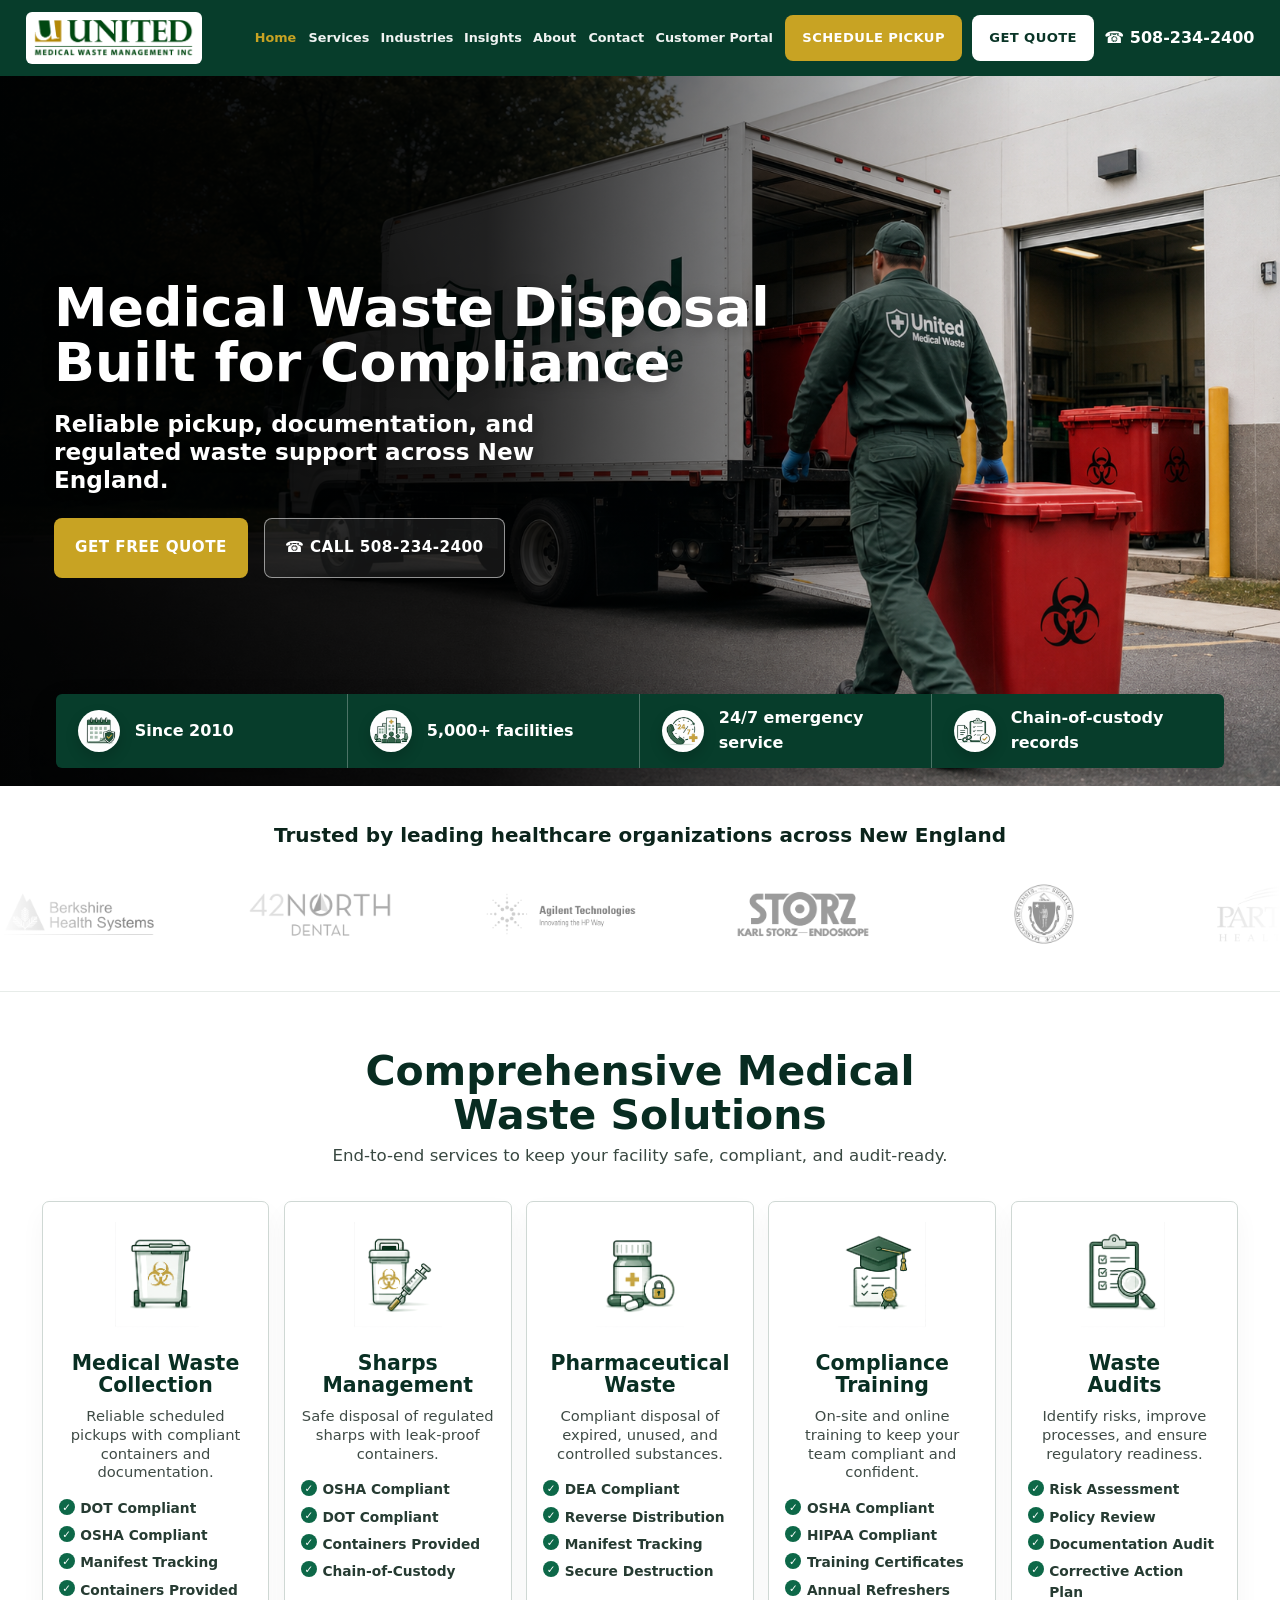
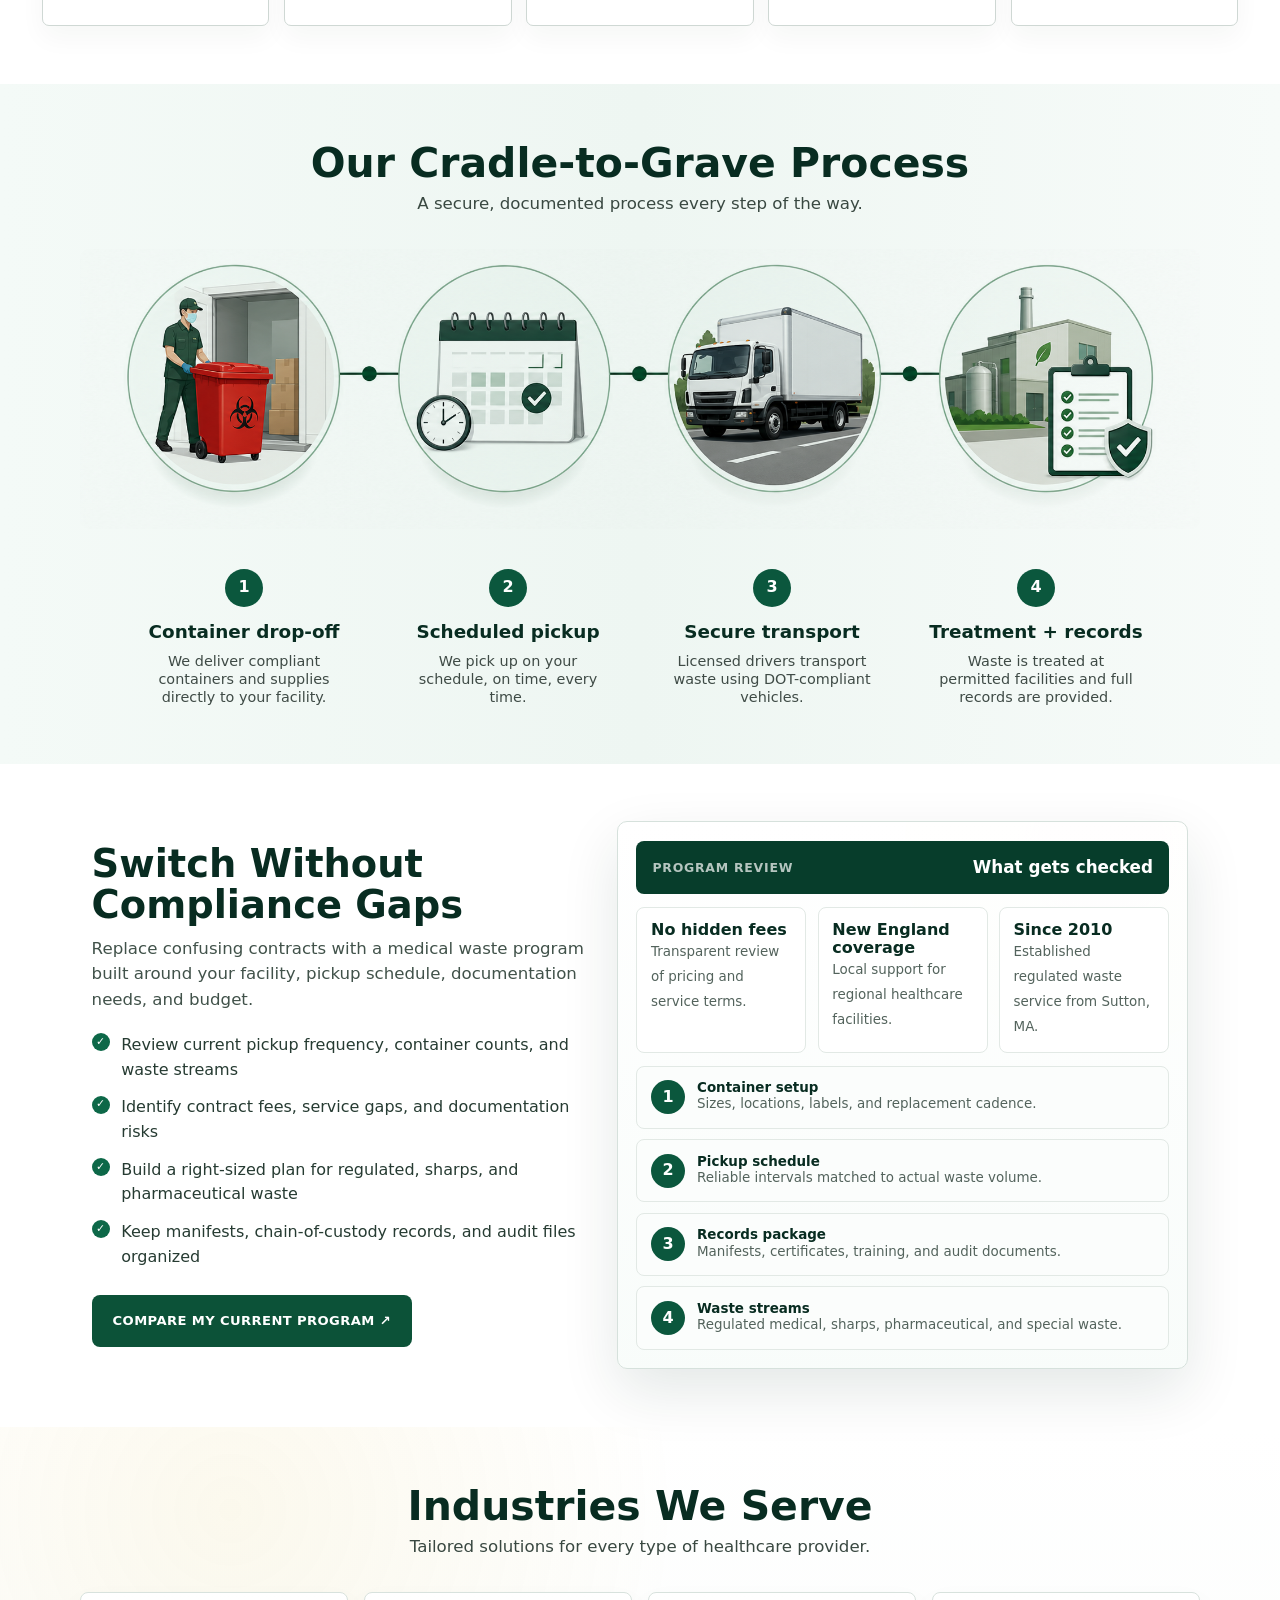
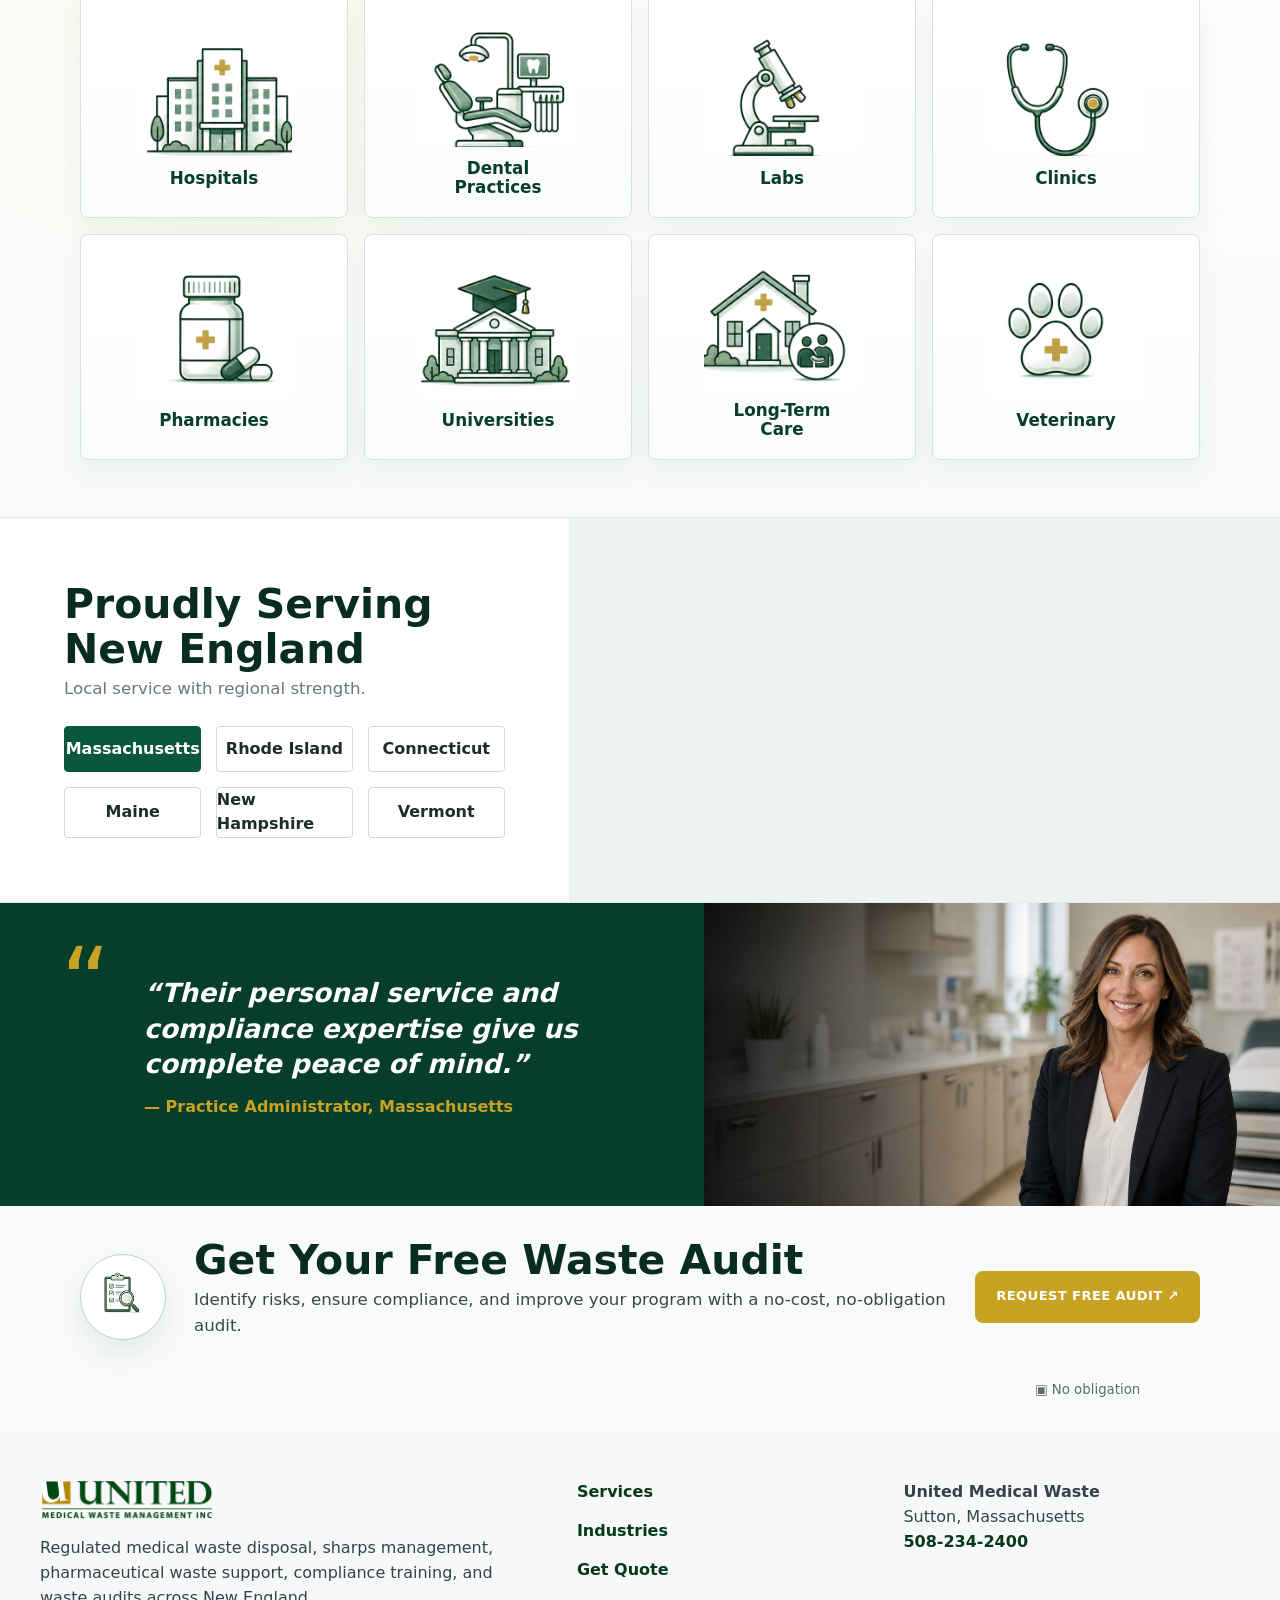
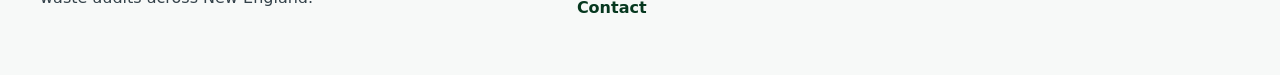
==== index.html @ 4c0d5309 "Initial United Medical Waste website demo" ====
<!doctype html>
<html lang="en">
  <head>
    <meta charset="utf-8">
    <meta name="viewport" content="width=device-width, initial-scale=1">
    <title>Medical Waste Disposal Built for Compliance</title>
    <meta name="description" content="Medical waste disposal across New England with reliable pickup, documentation, sharps, pharmaceutical waste, and compliance support.">
    <link rel="icon" href="assets/images/favicon.png">
    <link rel="stylesheet" href="assets/css/styles.css">
  </head>
  <body class="concept-home">
    <a class="skip-link" href="#main">Skip to content</a>
    <header class="site-header concept-header" data-header>
      <a class="concept-brand concept-brand-original" href="index.html" aria-label="United Medical Waste home">
        <img src="assets/images/united-logo.png" alt="United Medical Waste" width="174" height="40">
      </a>
      <button class="nav-toggle" type="button" aria-expanded="false" aria-controls="site-nav" data-nav-toggle>
        <span></span><span></span><span></span>
        <b aria-hidden="true">Menu</b>
        <span class="sr-only">Open menu</span>
      </button>
      <nav class="site-nav" id="site-nav" data-nav>
        <a href="index.html" aria-current="page">Home</a>
        <a href="services/index.html">Services</a>
        <a href="industries/index.html">Industries</a>
        <a href="insights/index.html">Insights</a>
        <a href="about/index.html">About</a>
        <a href="contact/index.html">Contact</a>
        <a href="customer-portal/index.html">Customer Portal</a>
      </nav>
      <div class="header-actions">
        <a class="button button-primary" href="contact/index.html">Schedule Pickup</a>
        <a class="button button-light" href="quote/index.html">Get Quote</a>
        <a class="header-phone" href="tel:+15082342400">☎ 508-234-2400</a>
      </div>
    </header>

    <main id="main">
      <section class="concept-hero">
        <img class="concept-hero-image" src="assets/images/hero-concept-medical-waste.png" alt="United Medical Waste service truck and worker handling a red regulated waste container at a healthcare loading area" width="1680" height="945">
        <div class="concept-hero-overlay"></div>
        <div class="concept-hero-content reveal">
          <h1><span>Medical Waste Disposal</span><span>Built for Compliance</span></h1>
          <p>Reliable pickup, documentation, and regulated waste support across New England.</p>
          <div class="hero-actions">
            <a class="button button-primary button-large" href="quote/index.html">Get Free Quote</a>
            <a class="button button-ghost button-large" href="tel:+15082342400">☎ Call 508-234-2400</a>
          </div>
        </div>
        <dl class="concept-proof-bar" aria-label="Company proof points">
          <div>
            <img class="proof-icon" src="assets/images/proof/proof-since-2010.png" alt="" width="475" height="584">
            <dt>Since 2010</dt>
          </div>
          <div>
            <img class="proof-icon" src="assets/images/proof/proof-facilities.png" alt="" width="475" height="584">
            <dt>5,000+ facilities</dt>
          </div>
          <div>
            <img class="proof-icon" src="assets/images/proof/proof-emergency-service.png" alt="" width="475" height="584">
            <dt>24/7 emergency service</dt>
          </div>
          <div>
            <img class="proof-icon" src="assets/images/proof/proof-chain-of-custody.png" alt="" width="475" height="584">
            <dt>Chain-of-custody records</dt>
          </div>
        </dl>
      </section>

      <section class="concept-logos">
        <p>Trusted by leading healthcare organizations across New England</p>
        <div class="logo-marquee" aria-label="Healthcare organization logos">
          <div class="logo-track">
            <img src="assets/images/logos/logo-berkshire.png" alt="Berkshire Health Systems" width="180" height="80">
            <img src="assets/images/logos/logo-42-north-dental.png" alt="42 North Dental" width="180" height="80">
            <img src="assets/images/logos/logo-agilent.png" alt="Agilent Technologies" width="180" height="80">
            <img src="assets/images/logos/logo-storz.png" alt="Karl Storz Endoskope" width="180" height="80">
            <img src="assets/images/logos/logo-massachusetts.png" alt="State of Massachusetts" width="180" height="80">
            <img src="assets/images/logos/logo-partners.png" alt="Partners HealthCare" width="180" height="80">
            <img src="assets/images/logos/logo-northeastern.png" alt="Northeastern University" width="180" height="80">
            <img src="assets/images/logos/logo-kindred.png" alt="Kindred Healthcare" width="180" height="80">
            <img src="assets/images/logos/logo-elliot-health.png" alt="Elliot Health System" width="180" height="80">
            <img src="assets/images/logos/logo-crma.png" alt="CRMA" width="180" height="80">
            <img src="assets/images/logos/logo-brown.png" alt="Brown University" width="180" height="80">
            <img src="assets/images/logos/logo-boston-college.png" alt="Boston College" width="180" height="80">
            <img src="assets/images/logos/logo-beth-israel.png" alt="Beth Israel Deaconess Medical Center" width="180" height="80">
            <img src="assets/images/logos/logo-berkshire.png" alt="" width="180" height="80" aria-hidden="true">
            <img src="assets/images/logos/logo-42-north-dental.png" alt="" width="180" height="80" aria-hidden="true">
            <img src="assets/images/logos/logo-agilent.png" alt="" width="180" height="80" aria-hidden="true">
            <img src="assets/images/logos/logo-storz.png" alt="" width="180" height="80" aria-hidden="true">
            <img src="assets/images/logos/logo-massachusetts.png" alt="" width="180" height="80" aria-hidden="true">
            <img src="assets/images/logos/logo-partners.png" alt="" width="180" height="80" aria-hidden="true">
            <img src="assets/images/logos/logo-northeastern.png" alt="" width="180" height="80" aria-hidden="true">
            <img src="assets/images/logos/logo-kindred.png" alt="" width="180" height="80" aria-hidden="true">
            <img src="assets/images/logos/logo-elliot-health.png" alt="" width="180" height="80" aria-hidden="true">
            <img src="assets/images/logos/logo-crma.png" alt="" width="180" height="80" aria-hidden="true">
            <img src="assets/images/logos/logo-brown.png" alt="" width="180" height="80" aria-hidden="true">
            <img src="assets/images/logos/logo-boston-college.png" alt="" width="180" height="80" aria-hidden="true">
            <img src="assets/images/logos/logo-beth-israel.png" alt="" width="180" height="80" aria-hidden="true">
          </div>
        </div>
      </section>

      <section class="concept-services section-compact">
        <div class="concept-heading">
          <h2>Comprehensive Medical<br>Waste Solutions</h2>
          <p>End-to-end services to keep your facility safe, compliant, and audit-ready.</p>
        </div>
        <div class="concept-card-grid">
          <article class="concept-card">
            <img class="service-graphic" src="assets/images/services/service-medical-waste-collection.png" alt="" width="366" height="483">
            <h3>Medical Waste<br>Collection</h3>
            <p>Reliable scheduled pickups with compliant containers and documentation.</p>
            <ul><li>DOT Compliant</li><li>OSHA Compliant</li><li>Manifest Tracking</li><li>Containers Provided</li></ul>
          </article>
          <article class="concept-card">
            <img class="service-graphic" src="assets/images/services/service-sharps-management.png" alt="" width="366" height="483">
            <h3>Sharps<br>Management</h3>
            <p>Safe disposal of regulated sharps with leak-proof containers.</p>
            <ul><li>OSHA Compliant</li><li>DOT Compliant</li><li>Containers Provided</li><li>Chain-of-Custody</li></ul>
          </article>
          <article class="concept-card">
            <img class="service-graphic" src="assets/images/services/service-pharmaceutical-waste.png" alt="" width="366" height="483">
            <h3>Pharmaceutical<br>Waste</h3>
            <p>Compliant disposal of expired, unused, and controlled substances.</p>
            <ul><li>DEA Compliant</li><li>Reverse Distribution</li><li>Manifest Tracking</li><li>Secure Destruction</li></ul>
          </article>
          <article class="concept-card">
            <img class="service-graphic" src="assets/images/services/service-compliance-training.png" alt="" width="366" height="483">
            <h3>Compliance<br>Training</h3>
            <p>On-site and online training to keep your team compliant and confident.</p>
            <ul><li>OSHA Compliant</li><li>HIPAA Compliant</li><li>Training Certificates</li><li>Annual Refreshers</li></ul>
          </article>
          <article class="concept-card">
            <img class="service-graphic" src="assets/images/services/service-waste-audits.png" alt="" width="366" height="483">
            <h3>Waste<br>Audits</h3>
            <p>Identify risks, improve processes, and ensure regulatory readiness.</p>
            <ul><li>Risk Assessment</li><li>Policy Review</li><li>Documentation Audit</li><li>Corrective Action Plan</li></ul>
          </article>
        </div>
      </section>

      <section class="concept-process section-compact">
        <div class="concept-heading">
          <h2>Our Cradle-to-Grave Process</h2>
          <p>A secure, documented process every step of the way.</p>
        </div>
        <div class="ai-process-graphic">
          <img src="assets/images/cradle-to-grave-process.png" alt="Illustrated cradle-to-grave medical waste process showing container drop-off, scheduled pickup, secure transport, and treatment records" width="2048" height="819">
        </div>
        <ol class="concept-process-line">
          <li><span class="step-number">1</span><strong>Container drop-off</strong><p>We deliver compliant containers and supplies directly to your facility.</p></li>
          <li><span class="step-number">2</span><strong>Scheduled pickup</strong><p>We pick up on your schedule, on time, every time.</p></li>
          <li><span class="step-number">3</span><strong>Secure transport</strong><p>Licensed drivers transport waste using DOT-compliant vehicles.</p></li>
          <li><span class="step-number">4</span><strong>Treatment + records</strong><p>Waste is treated at permitted facilities and full records are provided.</p></li>
        </ol>
      </section>

      <section class="concept-switch section-compact">
        <div class="switch-copy">
          <h2>Switch Without Compliance Gaps</h2>
          <p>Replace confusing contracts with a medical waste program built around your facility, pickup schedule, documentation needs, and budget.</p>
          <ul>
            <li>Review current pickup frequency, container counts, and waste streams</li>
            <li>Identify contract fees, service gaps, and documentation risks</li>
            <li>Build a right-sized plan for regulated, sharps, and pharmaceutical waste</li>
            <li>Keep manifests, chain-of-custody records, and audit files organized</li>
          </ul>
          <a class="button button-dark button-large" href="quote/index.html">Compare My Current Program ↗</a>
        </div>
        <div class="switch-panel" aria-label="Waste program review highlights">
          <div class="switch-panel-header">
            <span>Program Review</span>
            <strong>What gets checked</strong>
          </div>
          <div class="switch-metrics">
            <div><strong>No hidden fees</strong><span>Transparent review of pricing and service terms.</span></div>
            <div><strong>New England coverage</strong><span>Local support for regional healthcare facilities.</span></div>
            <div><strong>Since 2010</strong><span>Established regulated waste service from Sutton, MA.</span></div>
          </div>
          <ol class="switch-checklist">
            <li><span>1</span><p><strong>Container setup</strong>Sizes, locations, labels, and replacement cadence.</p></li>
            <li><span>2</span><p><strong>Pickup schedule</strong>Reliable intervals matched to actual waste volume.</p></li>
            <li><span>3</span><p><strong>Records package</strong>Manifests, certificates, training, and audit documents.</p></li>
            <li><span>4</span><p><strong>Waste streams</strong>Regulated medical, sharps, pharmaceutical, and special waste.</p></li>
          </ol>
        </div>
      </section>

      <section class="concept-industries section-compact">
        <div class="concept-heading">
          <h2>Industries We Serve</h2>
          <p>Tailored solutions for every type of healthcare provider.</p>
        </div>
        <div class="industry-grid concept-industry-tiles">
          <span>
            <img class="industry-graphic" src="assets/images/industries/industry-hospitals.png" alt="" width="428" height="440">
            Hospitals
          </span>
          <span>
            <img class="industry-graphic" src="assets/images/industries/industry-dental-practices.png" alt="" width="428" height="440">
            Dental<br>Practices
          </span>
          <span>
            <img class="industry-graphic" src="assets/images/industries/industry-labs.png" alt="" width="428" height="440">
            Labs
          </span>
          <span>
            <img class="industry-graphic" src="assets/images/industries/industry-clinics.png" alt="" width="428" height="440">
            Clinics
          </span>
          <span>
            <img class="industry-graphic" src="assets/images/industries/industry-pharmacies.png" alt="" width="428" height="440">
            Pharmacies
          </span>
          <span>
            <img class="industry-graphic" src="assets/images/industries/industry-universities.png" alt="" width="428" height="440">
            Universities
          </span>
          <span>
            <img class="industry-graphic" src="assets/images/industries/industry-long-term-care.png" alt="" width="428" height="440">
            Long-Term<br>Care
          </span>
          <span>
            <img class="industry-graphic" src="assets/images/industries/industry-veterinary.png" alt="" width="428" height="440">
            Veterinary
          </span>
        </div>
      </section>

      <section class="concept-coverage">
        <div class="coverage-copy">
          <h2>Proudly Serving New England</h2>
          <p>Local service with regional strength.</p>
          <div class="state-tabs">
            <span class="active">Massachusetts</span><span>Rhode Island</span><span>Connecticut</span><span>Maine</span><span>New Hampshire</span><span>Vermont</span>
          </div>
        </div>
        <div class="new-england-map" aria-label="Google map of United Medical Waste service area across New England">
          <iframe
            title="Google map of New England service area"
            src="https://www.google.com/maps?q=New%20England%2C%20United%20States&z=6&output=embed"
            loading="lazy"
            referrerpolicy="no-referrer-when-downgrade"
            allowfullscreen></iframe>
        </div>
      </section>

      <section class="concept-testimonial">
        <div class="quote-panel">
          <span>“</span>
          <blockquote>“Their personal service and compliance expertise give us complete peace of mind.”</blockquote>
          <cite>— Practice Administrator, Massachusetts</cite>
        </div>
        <img src="assets/images/testimonial-admin.png" alt="Smiling healthcare practice administrator in a clean clinic office" width="1680" height="945">
      </section>

      <section class="concept-final">
        <div class="final-icon">
          <img class="final-audit-icon" src="assets/images/services/service-waste-audits.png" alt="" width="366" height="483">
        </div>
        <div>
          <h2>Get Your Free Waste Audit</h2>
          <p>Identify risks, ensure compliance, and improve your program with a no-cost, no-obligation audit.</p>
        </div>
        <a class="button button-primary button-large" href="quote/index.html">Request Free Audit ↗</a>
        <small>▣ No obligation</small>
      </section>
    </main>

    <footer class="site-footer">
      <div>
        <img src="assets/images/united-logo.png" alt="United Medical Waste" width="174" height="40">
        <p>Regulated medical waste disposal, sharps management, pharmaceutical waste support, compliance training, and waste audits across New England.</p>
      </div>
      <nav aria-label="Footer">
        <a href="services/index.html">Services</a>
        <a href="industries/index.html">Industries</a>
        <a href="quote/index.html">Get Quote</a>
        <a href="contact/index.html">Contact</a>
      </nav>
      <address>
        <strong>United Medical Waste</strong><br>
        Sutton, Massachusetts<br>
        <a href="tel:+15082342400">508-234-2400</a>
      </address>
    </footer>
    <script src="assets/js/main.js"></script>
  </body>
</html>
---- assets/css/styles.css ----
:root {
  --green-950: #032516;
  --green-900: #06381f;
  --green-800: #0b4a2c;
  --green-100: #e9f4ee;
  --green-50: #f5faf7;
  --gold-600: #b89313;
  --gold-500: #c8a323;
  --red-600: #b92f2f;
  --teal-600: #1f7a78;
  --steel-700: #34424a;
  --steel-500: #687780;
  --steel-200: #dce4e5;
  --white: #ffffff;
  --ink: #17201c;
  --shadow: 0 24px 70px rgba(3, 37, 22, .12);
  --radius: 8px;
  --max: 1180px;
  font-family: Inter, ui-sans-serif, system-ui, -apple-system, BlinkMacSystemFont, "Segoe UI", sans-serif;
}

* { box-sizing: border-box; }
html { scroll-behavior: smooth; }
body {
  margin: 0;
  color: var(--ink);
  background: var(--white);
  line-height: 1.55;
  overflow-x: hidden;
}
a { color: inherit; text-decoration: none; }
img { display: block; max-width: 100%; }

.skip-link {
  position: absolute;
  left: 1rem;
  top: -4rem;
  background: var(--green-950);
  color: var(--white);
  padding: .7rem 1rem;
  z-index: 100;
}
.skip-link:focus { top: 1rem; }
.sr-only {
  position: absolute;
  width: 1px;
  height: 1px;
  padding: 0;
  overflow: hidden;
  clip: rect(0, 0, 0, 0);
  white-space: nowrap;
}

.site-header {
  position: sticky;
  top: 0;
  z-index: 20;
  display: grid;
  grid-template-columns: auto 1fr auto;
  align-items: center;
  gap: 1.25rem;
  padding: .9rem clamp(1rem, 3vw, 2.5rem);
  background: rgba(255,255,255,.94);
  border-bottom: 1px solid rgba(52,66,74,.12);
  backdrop-filter: blur(16px);
}
.brand img { width: 174px; height: auto; }
.site-nav {
  display: flex;
  justify-content: center;
  gap: 1.4rem;
  font-size: .92rem;
  color: var(--steel-700);
}
.site-nav a { padding: .4rem 0; }
.site-nav a:hover { color: var(--green-800); }
.header-actions {
  display: flex;
  align-items: center;
  gap: .65rem;
}
.phone {
  color: var(--green-900);
  font-weight: 800;
  white-space: nowrap;
}
.button {
  display: inline-flex;
  justify-content: center;
  align-items: center;
  min-height: 44px;
  border-radius: var(--radius);
  padding: .75rem 1rem;
  font-size: .82rem;
  font-weight: 850;
  letter-spacing: .03em;
  text-transform: uppercase;
  transition: transform .2s ease, box-shadow .2s ease, background .2s ease;
  border: 1px solid transparent;
}
.button:hover { transform: translateY(-2px); box-shadow: 0 16px 35px rgba(3,37,22,.16); }
.button-primary { background: var(--gold-500); color: var(--white); }
.button-primary:hover { background: var(--gold-600); }
.button-secondary { background: var(--green-100); color: var(--green-900); }
.button-ghost { border-color: rgba(255,255,255,.54); color: var(--white); background: rgba(255,255,255,.08); }
.button-large { min-height: 52px; padding: .9rem 1.25rem; }
.nav-toggle { display: none; }
.nav-toggle b { display: none; }

.hero {
  position: relative;
  min-height: min(840px, calc(100svh - 76px));
  overflow: hidden;
  background: var(--green-950);
}
.hero-image {
  position: absolute;
  inset: 0;
  width: 100%;
  height: 100%;
  object-fit: cover;
}
.hero-shade {
  position: absolute;
  inset: 0;
  background: linear-gradient(90deg, rgba(3,37,22,.94) 0%, rgba(3,37,22,.82) 33%, rgba(3,37,22,.22) 70%, rgba(3,37,22,.05) 100%);
}
.hero-content {
  position: relative;
  z-index: 1;
  width: min(760px, calc(100% - 2rem));
  padding: clamp(4rem, 8vw, 7.5rem) 0 4rem;
  margin-left: clamp(1rem, 6vw, 5rem);
  color: var(--white);
  text-shadow: 0 2px 18px rgba(0,0,0,.28);
}
.eyebrow {
  margin: 0 0 .9rem;
  color: var(--gold-500);
  font-size: .78rem;
  font-weight: 900;
  letter-spacing: .12em;
  text-transform: uppercase;
}
.eyebrow.dark { color: var(--green-800); }
h1, h2, h3, p { margin-top: 0; }
h1 {
  max-width: 720px;
  margin-bottom: 1.2rem;
  font-size: clamp(3rem, 6vw, 5.3rem);
  line-height: .95;
  letter-spacing: 0;
}
h1 span { display: block; }
h2 {
  margin-bottom: 1rem;
  color: var(--green-950);
  font-size: clamp(2rem, 4vw, 3.8rem);
  line-height: 1.02;
  letter-spacing: 0;
}
h3 {
  margin-bottom: .55rem;
  color: var(--green-950);
  font-size: 1.2rem;
  line-height: 1.18;
}
.hero-copy {
  max-width: 620px;
  margin-bottom: 1.6rem;
  color: rgba(255,255,255,.86);
  font-size: clamp(1.05rem, 1.4vw, 1.24rem);
}
.hero-actions {
  display: flex;
  flex-wrap: wrap;
  gap: .85rem;
  margin-bottom: 2rem;
}
.proof-chips {
  display: grid;
  grid-template-columns: repeat(4, minmax(0, 1fr));
  gap: .65rem;
  width: min(850px, calc(100vw - 2rem));
  margin: 0;
}
.proof-chips div {
  padding: .9rem;
  border-left: 3px solid var(--gold-500);
  background: rgba(255,255,255,.09);
  backdrop-filter: blur(8px);
}
.proof-chips dt {
  color: rgba(255,255,255,.58);
  font-size: .72rem;
  text-transform: uppercase;
  letter-spacing: .09em;
}
.proof-chips dd {
  margin: .15rem 0 0;
  color: var(--white);
  font-weight: 850;
  line-height: 1.2;
}

.section-pad {
  padding: clamp(4rem, 7vw, 7rem) clamp(1rem, 4vw, 2.5rem);
}
.section-heading {
  width: min(var(--max), 100%);
  margin: 0 auto 2.5rem;
}
.section-heading p:not(.eyebrow) {
  max-width: 690px;
  color: var(--steel-500);
  font-size: 1.05rem;
}
.section-heading.compact {
  display: grid;
  grid-template-columns: 280px minmax(0, 1fr);
  align-items: end;
  gap: 2rem;
}
.section-heading.compact .eyebrow { margin-bottom: .25rem; }
.section-heading.compact h2 { margin-bottom: 0; }

.trusted { background: var(--green-50); }
.trust-row {
  width: min(var(--max), 100%);
  margin: 0 auto;
  display: grid;
  grid-template-columns: repeat(6, minmax(0, 1fr));
  border-top: 1px solid var(--steel-200);
  border-left: 1px solid var(--steel-200);
}
.trust-row span {
  min-height: 86px;
  display: grid;
  place-items: center;
  padding: 1rem;
  border-right: 1px solid var(--steel-200);
  border-bottom: 1px solid var(--steel-200);
  color: var(--steel-700);
  font-weight: 800;
  text-align: center;
}

.services { background: var(--white); }
.service-grid {
  width: min(var(--max), 100%);
  margin: 0 auto;
  display: grid;
  grid-template-columns: repeat(6, 1fr);
  gap: 1rem;
}
.service-card {
  grid-column: span 2;
  min-height: 270px;
  padding: 1.5rem;
  border: 1px solid var(--steel-200);
  border-radius: var(--radius);
  background: var(--white);
  transition: transform .25s ease, border-color .25s ease, box-shadow .25s ease;
}
.service-card:hover {
  transform: translateY(-6px);
  border-color: rgba(11,74,44,.35);
  box-shadow: var(--shadow);
}
.service-card.featured {
  grid-column: span 4;
  background: linear-gradient(135deg, var(--green-950), var(--green-800));
}
.service-card.featured h3,
.service-card.featured p { color: var(--white); }
.service-card p { color: var(--steel-500); }
.service-icon {
  width: 48px;
  height: 48px;
  display: grid;
  place-items: center;
  margin-bottom: 1.15rem;
  border-radius: var(--radius);
  background: var(--green-100);
  color: var(--green-900);
  font-weight: 900;
  font-size: 1.35rem;
}
.service-icon.biohazard { background: #f9e9e9; color: var(--red-600); }
.service-icon.pharma { background: #e6f3f2; color: var(--teal-600); }
.service-icon.audit { background: rgba(255,255,255,.14); color: var(--gold-500); }
.badge-row {
  display: flex;
  flex-wrap: wrap;
  gap: .45rem;
  margin-top: 1.2rem;
}
.badge-row span {
  padding: .34rem .55rem;
  border-radius: 999px;
  background: var(--green-50);
  color: var(--green-900);
  font-size: .72rem;
  font-weight: 850;
}
.featured .badge-row span { background: rgba(255,255,255,.13); color: var(--white); }

.process { background: var(--green-50); }
.process-line {
  width: min(var(--max), 100%);
  margin: 0 auto;
  padding: 0;
  list-style: none;
  display: grid;
  grid-template-columns: repeat(4, 1fr);
  border-top: 2px solid rgba(11,74,44,.22);
}
.process-line li {
  position: relative;
  padding: 2rem 1.2rem 0 0;
}
.process-line li:before {
  content: "";
  position: absolute;
  top: -9px;
  left: 0;
  width: 16px;
  height: 16px;
  border-radius: 50%;
  background: var(--gold-500);
  box-shadow: 0 0 0 8px var(--green-50);
}
.process-line span {
  display: block;
  margin-bottom: .5rem;
  color: var(--gold-600);
  font-weight: 900;
  letter-spacing: .08em;
}
.process-line strong {
  display: block;
  margin-bottom: .4rem;
  color: var(--green-950);
  font-size: 1.1rem;
}
.process-line p { color: var(--steel-500); }

.documentation {
  display: grid;
  grid-template-columns: minmax(0, 1fr) minmax(320px, 470px);
  gap: clamp(2rem, 6vw, 5rem);
  align-items: center;
  width: min(var(--max), calc(100% - 2rem));
  margin: 0 auto;
}
.doc-copy p:not(.eyebrow) {
  max-width: 660px;
  color: var(--steel-500);
  font-size: 1.05rem;
}
.check-list {
  padding: 0;
  list-style: none;
  display: grid;
  gap: .8rem;
}
.check-list li {
  position: relative;
  padding-left: 2rem;
  color: var(--steel-700);
  font-weight: 650;
}
.check-list li:before {
  content: "";
  position: absolute;
  left: 0;
  top: .2rem;
  width: 1rem;
  height: 1rem;
  border-radius: 50%;
  background: var(--green-800);
}
.records-panel {
  padding: 1.25rem;
  border-radius: var(--radius);
  background: var(--green-950);
  color: var(--white);
  box-shadow: var(--shadow);
}
.records-head,
.record-row {
  display: flex;
  justify-content: space-between;
  gap: 1rem;
  padding: 1rem;
  border-bottom: 1px solid rgba(255,255,255,.11);
}
.records-head span,
.record-row span { color: rgba(255,255,255,.62); }
.records-head strong { color: var(--gold-500); }
.record-chart {
  height: 130px;
  display: flex;
  align-items: end;
  gap: .8rem;
  padding: 1.2rem 1rem .4rem;
}
.record-chart span {
  flex: 1;
  border-radius: 5px 5px 0 0;
  background: linear-gradient(180deg, var(--gold-500), var(--teal-600));
}

.industries { background: var(--white); }
.tile-grid {
  width: min(var(--max), 100%);
  margin: 0 auto;
  display: grid;
  grid-template-columns: repeat(4, 1fr);
  border-top: 1px solid var(--steel-200);
  border-left: 1px solid var(--steel-200);
}
.tile-grid span {
  min-height: 110px;
  display: flex;
  align-items: end;
  padding: 1rem;
  border-right: 1px solid var(--steel-200);
  border-bottom: 1px solid var(--steel-200);
  color: var(--green-950);
  font-size: 1.05rem;
  font-weight: 850;
}

.coverage {
  width: min(var(--max), calc(100% - 2rem));
  margin: 0 auto;
  display: grid;
  grid-template-columns: .9fr 1fr;
  gap: clamp(2rem, 6vw, 5rem);
  align-items: center;
}
.coverage-map {
  position: relative;
  min-height: 440px;
  border-radius: var(--radius);
  background:
    linear-gradient(135deg, rgba(11,74,44,.95), rgba(3,37,22,.96)),
    radial-gradient(circle at 60% 25%, rgba(200,163,35,.26), transparent 35%);
  overflow: hidden;
}
.coverage-map:before {
  content: "";
  position: absolute;
  inset: 3rem 5rem;
  border: 1px solid rgba(255,255,255,.18);
  transform: skew(-9deg) rotate(-8deg);
}
.pin {
  position: absolute;
  width: 54px;
  height: 54px;
  display: grid;
  place-items: center;
  border-radius: 50%;
  background: var(--gold-500);
  color: var(--white);
  font-weight: 900;
  box-shadow: 0 14px 30px rgba(0,0,0,.18);
}
.pin.ma { left: 56%; top: 56%; }
.pin.ri { left: 67%; top: 65%; }
.pin.ct { left: 48%; top: 73%; }
.pin.me { left: 63%; top: 18%; }
.pin.nh { left: 50%; top: 34%; }
.pin.vt { left: 35%; top: 38%; }
.coverage-copy p:not(.eyebrow) { color: var(--steel-500); }
.state-chips {
  display: flex;
  flex-wrap: wrap;
  gap: .55rem;
  margin-top: 1.25rem;
}
.state-chips span {
  padding: .55rem .8rem;
  border-radius: 999px;
  background: var(--green-100);
  color: var(--green-900);
  font-weight: 800;
  font-size: .84rem;
}

.testimonial {
  background: var(--green-50);
  text-align: center;
}
.testimonial blockquote {
  width: min(900px, 100%);
  margin: 0 auto;
}
.testimonial p {
  margin-bottom: 1rem;
  color: var(--green-950);
  font-size: clamp(2rem, 4vw, 4rem);
  line-height: 1.05;
  font-weight: 850;
}
.testimonial cite {
  color: var(--steel-500);
  font-style: normal;
  font-weight: 750;
}

.final-cta {
  display: grid;
  grid-template-columns: minmax(0, 1fr) auto auto;
  align-items: center;
  gap: 1rem;
  padding: clamp(2rem, 5vw, 4rem) clamp(1rem, 6vw, 5rem);
  background: var(--green-950);
  color: var(--white);
}
.final-cta h2 {
  max-width: 760px;
  margin: 0;
  color: var(--white);
}
.final-cta span { color: rgba(255,255,255,.7); font-weight: 800; }

.site-footer {
  display: grid;
  grid-template-columns: 1.2fr .7fr .8fr;
  gap: 2rem;
  padding: 3rem clamp(1rem, 4vw, 2.5rem);
  background: #f7f9f8;
  color: var(--steel-700);
}
.site-footer img { margin-bottom: 1rem; }
.site-footer p { max-width: 460px; }
.site-footer nav {
  display: grid;
  gap: .5rem;
}
.site-footer a { color: var(--green-900); font-weight: 750; }
.site-footer address { font-style: normal; }

.page-hero {
  position: relative;
  overflow: hidden;
  padding: clamp(5rem, 9vw, 8rem) clamp(1rem, 4vw, 2.5rem);
  background: linear-gradient(135deg, var(--green-950), var(--green-800));
  color: var(--white);
}
.page-hero-image {
  position: absolute;
  inset: 0;
  width: 100%;
  height: 100%;
  object-fit: cover;
  object-position: center;
  opacity: .62;
}
.page-hero:after {
  content: "";
  position: absolute;
  inset: 0;
  background:
    linear-gradient(90deg, rgba(3,37,22,.95) 0%, rgba(3,37,22,.84) 42%, rgba(3,37,22,.36) 76%, rgba(3,37,22,.14) 100%),
    linear-gradient(180deg, rgba(3,37,22,.08) 0%, rgba(3,37,22,.44) 100%);
}
.page-hero-inner {
  position: relative;
  z-index: 1;
  width: min(var(--max), 100%);
  margin: 0 auto;
}
.page-hero h1 {
  max-width: 780px;
  margin-bottom: 1rem;
  font-size: clamp(2.8rem, 6vw, 5.6rem);
}
.page-hero p {
  max-width: 720px;
  color: rgba(255,255,255,.82);
  font-size: 1.1rem;
}
.content-band {
  width: min(var(--max), calc(100% - 2rem));
  margin: 0 auto;
  padding: clamp(3rem, 6vw, 5rem) 0;
}
.two-column {
  display: grid;
  grid-template-columns: 1fr 1fr;
  gap: 2rem;
}
.form-panel {
  padding: 1.25rem;
  border: 1px solid var(--steel-200);
  border-radius: var(--radius);
  background: var(--white);
  box-shadow: var(--shadow);
}
.field {
  display: grid;
  gap: .35rem;
  margin-bottom: 1rem;
}
.field label {
  color: var(--green-950);
  font-weight: 850;
  font-size: .9rem;
}
.field input,
.field select,
.field textarea {
  width: 100%;
  border: 1px solid var(--steel-200);
  border-radius: var(--radius);
  padding: .85rem;
  font: inherit;
}
.field textarea { min-height: 130px; resize: vertical; }
.form-note {
  margin: .8rem 0 0;
  color: var(--steel-500);
  font-size: .9rem;
}

.reveal {
  animation: rise .7s ease both;
}
@keyframes rise {
  from { opacity: 1; transform: translateY(14px); }
  to { opacity: 1; transform: translateY(0); }
}

@media (prefers-reduced-motion: reduce) {
  *, *:before, *:after {
    animation-duration: .01ms !important;
    animation-iteration-count: 1 !important;
    scroll-behavior: auto !important;
    transition-duration: .01ms !important;
  }
}

@media (max-width: 1080px) {
  .site-header { grid-template-columns: auto auto; }
  .nav-toggle { margin-left: auto; }
  .nav-toggle {
    justify-self: end;
    display: grid;
    gap: 5px;
    width: 44px;
    height: 44px;
    place-content: center;
    border: 1px solid var(--steel-200);
    border-radius: var(--radius);
    background: var(--white);
  }
  .nav-toggle span:not(.sr-only) {
    width: 20px;
    height: 2px;
    background: var(--green-900);
  }
  .site-nav,
  .header-actions {
    grid-column: 1 / -1;
    display: none;
  }
  .site-header.is-open .site-nav,
  .site-header.is-open .header-actions {
    display: grid;
    justify-content: stretch;
  }
  .site-nav { gap: .2rem; }
  .site-nav a { padding: .75rem 0; border-bottom: 1px solid var(--steel-200); }
  .header-actions { gap: .6rem; }
  .header-actions .button,
  .header-actions .phone { width: 100%; text-align: center; }
  .proof-chips { grid-template-columns: repeat(2, 1fr); }
  .trust-row { grid-template-columns: repeat(3, 1fr); }
  .service-card,
  .service-card.featured { grid-column: span 3; }
  .process-line { grid-template-columns: repeat(2, 1fr); row-gap: 2rem; }
  .documentation,
  .coverage,
  .two-column { grid-template-columns: 1fr; }
  .final-cta { grid-template-columns: 1fr; }
  .site-footer { grid-template-columns: 1fr; }
}

@media (max-width: 680px) {
  .hero { min-height: auto; }
  .hero-image { opacity: .5; }
  .hero-shade { background: rgba(3,37,22,.82); }
  .hero-content {
    width: auto;
    margin: 0;
    padding: 4rem 1rem 2rem;
  }
  h1 {
    max-width: 100%;
    font-size: clamp(2.25rem, 10vw, 2.85rem);
    line-height: 1;
    overflow-wrap: normal;
  }
  h2 {
    font-size: clamp(1.85rem, 9vw, 2.35rem);
    overflow-wrap: break-word;
  }
  .hero-copy { font-size: 1rem; }
  .proof-chips,
  .trust-row,
  .service-grid,
  .tile-grid,
  .process-line { grid-template-columns: 1fr; }
  .service-card,
  .service-card.featured { grid-column: auto; }
  .section-heading.compact { grid-template-columns: 1fr; gap: .6rem; }
  .coverage-map { min-height: 320px; }
  .pin { width: 44px; height: 44px; font-size: .85rem; }
  .page-hero {
    min-height: 430px;
    display: grid;
    align-items: end;
    padding: 4.2rem 1rem 2.4rem;
  }
  .page-hero-image {
    opacity: .54;
    object-position: 62% center;
  }
  .page-hero:after {
    background:
      linear-gradient(180deg, rgba(3,37,22,.48) 0%, rgba(3,37,22,.82) 76%, rgba(3,37,22,.92) 100%),
      linear-gradient(90deg, rgba(3,37,22,.82) 0%, rgba(3,37,22,.46) 100%);
  }
  .page-hero h1 {
    max-width: min(100%, 340px);
    font-size: clamp(2rem, 8.6vw, 2.55rem);
    line-height: 1.04;
    overflow-wrap: normal;
  }
  .page-hero p {
    max-width: min(100%, 340px);
    font-size: 1rem;
    line-height: 1.35;
  }
}

/* Concept-matched homepage */
.concept-home {
  background: #fff;
}
.concept-home * {
  min-width: 0;
}
.concept-home main {
  overflow: hidden;
}
.concept-header {
  min-height: 76px;
  grid-template-columns: 210px minmax(0, 1fr) auto;
  gap: clamp(.8rem, 1.5vw, 1.35rem);
  padding: .75rem clamp(1rem, 2vw, 2rem);
  background: #073d2b;
  color: #fff;
  border-bottom: 0;
  box-shadow: none;
}
.concept-header .site-nav {
  justify-content: flex-start;
  gap: clamp(.65rem, 1.15vw, 1.1rem);
  color: rgba(255,255,255,.94);
  font-size: .8rem;
  font-weight: 800;
}
.concept-header .site-nav a {
  white-space: nowrap;
}
.concept-header .site-nav a[aria-current="page"] {
  color: var(--gold-500);
}
.concept-header .site-nav a:hover {
  color: var(--gold-500);
}
.concept-header .header-actions {
  gap: .65rem;
}
.concept-header .button {
  min-height: 44px;
  padding: .72rem 1rem;
}
.button-light {
  background: #fff;
  color: #0a3527;
  border-color: rgba(255,255,255,.7);
}
.button-dark {
  background: #0c5238;
  color: #fff;
}
.header-phone {
  color: #fff;
  font-weight: 900;
  font-size: 1rem;
  white-space: nowrap;
}
.concept-brand {
  display: flex;
  align-items: center;
  gap: .65rem;
  color: #fff;
}
.concept-brand-original {
  width: 176px;
  min-height: 52px;
  padding: .38rem .48rem;
  border-radius: 6px;
  background: #fff;
}
.concept-brand-original img {
  width: 166px;
  height: auto;
}
.brand-shield {
  width: 46px;
  height: 52px;
  display: grid;
  place-items: center;
  border: 3px solid currentColor;
  border-radius: 14px 14px 20px 20px;
  color: #fff;
  font-size: 1.55rem;
  font-weight: 900;
  line-height: 1;
}
.concept-brand strong {
  display: block;
  font-size: 1.85rem;
  line-height: .9;
  letter-spacing: 0;
}
.concept-brand em {
  display: block;
  font-style: normal;
  font-size: 1.1rem;
  font-weight: 800;
  line-height: 1.05;
}

.concept-hero {
  position: relative;
  min-height: 710px;
  overflow: hidden;
  background: #062f22;
}
.concept-hero-image {
  position: absolute;
  inset: 0;
  width: 100%;
  height: 100%;
  object-fit: cover;
}
.concept-hero-overlay {
  position: absolute;
  inset: 0;
  background: linear-gradient(90deg, rgba(0,0,0,.9) 0%, rgba(0,0,0,.84) 38%, rgba(0,0,0,.42) 61%, rgba(0,0,0,.05) 80%);
}
.concept-hero-content {
  position: relative;
  z-index: 2;
  width: min(720px, calc(100% - 4rem));
  padding: 205px 0 120px 54px;
  color: #fff;
}
.concept-hero h1 {
  margin: 0 0 1.2rem;
  color: #fff;
  font-size: clamp(3rem, 4.2vw, 4rem);
  line-height: 1.02;
  font-weight: 900;
  letter-spacing: 0;
  text-shadow: 0 3px 16px rgba(0,0,0,.28);
}
.concept-hero h1 span {
  display: block;
  white-space: nowrap;
}
.concept-hero p {
  max-width: 560px;
  margin-bottom: 1.45rem;
  color: #fff;
  font-size: 1.45rem;
  line-height: 1.22;
  font-weight: 750;
  text-shadow: 0 2px 12px rgba(0,0,0,.32);
}
.concept-hero .hero-actions {
  gap: 1rem;
}
.concept-hero .button {
  min-width: 188px;
  min-height: 60px;
  font-size: .95rem;
}
.concept-proof-bar {
  position: absolute;
  z-index: 3;
  left: 56px;
  right: 56px;
  bottom: 18px;
  display: grid;
  grid-template-columns: repeat(4, 1fr);
  gap: 0;
  margin: 0;
  padding: 0;
  border-radius: 6px;
  background: #073d2b;
  color: #fff;
  box-shadow: 0 12px 28px rgba(0,0,0,.2);
}
.concept-proof-bar div {
  position: relative;
  min-height: 72px;
  display: flex;
  align-items: center;
  gap: .9rem;
  padding: .75rem 1.4rem;
  border-right: 1px solid rgba(255,255,255,.28);
}
.concept-proof-bar div:last-child {
  border-right: 0;
}
.concept-proof-bar div:before {
  content: none;
}
.proof-icon {
  width: 42px;
  height: 42px;
  flex: 0 0 42px;
  display: block;
  object-fit: cover;
  object-position: center;
  border: 2px solid rgba(255,255,255,.92);
  border-radius: 50%;
  background: #fff;
  box-shadow: 0 6px 14px rgba(0,0,0,.16);
}
.concept-proof-bar dt {
  font-size: 1rem;
  font-weight: 850;
}

.concept-logos {
  padding: 2.1rem 0 2.4rem;
  text-align: center;
  background: #fff;
  border-bottom: 1px solid #e7ece9;
  overflow: hidden;
}
.concept-logos p {
  margin-bottom: 1.6rem;
  color: #0b241b;
  font-size: 1.25rem;
  font-weight: 800;
}
.logo-marquee {
  position: relative;
  width: 100%;
  overflow: hidden;
}
.logo-marquee:before,
.logo-marquee:after {
  content: "";
  position: absolute;
  top: 0;
  bottom: 0;
  z-index: 2;
  width: 130px;
  pointer-events: none;
}
.logo-marquee:before {
  left: 0;
  background: linear-gradient(90deg, #fff, rgba(255,255,255,0));
}
.logo-marquee:after {
  right: 0;
  background: linear-gradient(270deg, #fff, rgba(255,255,255,0));
}
.logo-track {
  display: flex;
  align-items: center;
  gap: 5.2rem;
  width: max-content;
  animation: logo-scroll 42s linear infinite;
}
.logo-track img {
  width: 158px;
  height: 76px;
  object-fit: contain;
  filter: grayscale(1);
  opacity: .5;
  transition: opacity .2s ease, filter .2s ease;
}
.logo-track img:hover {
  opacity: .82;
  filter: grayscale(.35);
}
@keyframes logo-scroll {
  from { transform: translateX(0); }
  to { transform: translateX(-50%); }
}

.section-compact {
  padding: 3.6rem 2.6rem;
}
.concept-heading {
  margin: 0 auto 2rem;
  width: min(1120px, 100%);
  text-align: center;
}
.concept-heading h2,
.portal-copy h2,
.coverage-copy h2,
.concept-final h2 {
  margin: 0 0 .35rem;
  color: #082c21;
  font-size: clamp(2rem, 3.2vw, 2.8rem);
  line-height: 1.08;
}
.concept-heading p,
.coverage-copy p,
.concept-final p {
  color: #394841;
  font-size: 1.04rem;
}
.concept-card-grid {
  width: min(1220px, 100%);
  margin: 0 auto;
  display: grid;
  grid-template-columns: repeat(5, minmax(0, 1fr));
  gap: .9rem;
}
.concept-card {
  min-height: 380px;
  padding: 1.25rem 1rem 1.35rem;
  border: 1px solid #cfd8d4;
  border-radius: 7px;
  text-align: center;
  background: #fff;
  box-shadow: 0 12px 26px rgba(5, 44, 31, .04);
  transition: transform .18s ease, border-color .18s ease, box-shadow .18s ease;
}
.concept-card:hover {
  transform: translateY(-3px);
  border-color: rgba(5, 75, 50, .28);
  box-shadow: 0 18px 34px rgba(5, 44, 31, .09);
}
.service-graphic {
  width: min(100%, 122px);
  height: 116px;
  display: block;
  margin: 0 auto .85rem;
  object-fit: contain;
  object-position: center;
  filter: saturate(.98) contrast(1.03);
}
.concept-card h3 {
  margin-bottom: .7rem;
  color: #092f23;
  font-size: 1.28rem;
  line-height: 1.08;
}
.concept-card p {
  margin: 0 auto 1rem;
  color: #3f4b46;
  font-size: .92rem;
  line-height: 1.28;
}
.concept-card ul {
  padding: 0;
  margin: 0;
  list-style: none;
  text-align: left;
  display: grid;
  gap: .36rem;
}
.concept-card li {
  position: relative;
  padding-left: 1.35rem;
  color: #263b32;
  font-size: .86rem;
  font-weight: 650;
}
.concept-card li:before,
.portal-copy li:before {
  content: "✓";
  position: absolute;
  left: 0;
  top: .02rem;
  width: 16px;
  height: 16px;
  display: grid;
  place-items: center;
  border-radius: 50%;
  background: #0d6848;
  color: #fff;
  font-size: .65rem;
  font-weight: 900;
}

.line-icon {
  display: block;
  position: relative;
  width: 66px;
  height: 66px;
  margin: 0 auto 1rem;
  color: #073d2b;
}
.line-icon:before,
.line-icon:after {
  content: "";
  position: absolute;
  border: 4px solid currentColor;
}
.line-icon.bin:before,
.line-icon.sharps-bin:before {
  left: 16px;
  top: 13px;
  width: 34px;
  height: 44px;
  border-radius: 5px;
}
.line-icon.bin:after,
.line-icon.sharps-bin:after {
  left: 12px;
  top: 5px;
  width: 42px;
  height: 10px;
  border-radius: 5px;
}
.line-icon.pill:before {
  left: 14px;
  top: 7px;
  width: 30px;
  height: 44px;
  border-radius: 7px;
}
.line-icon.pill:after {
  right: 4px;
  bottom: 7px;
  width: 25px;
  height: 13px;
  border-radius: 20px;
  transform: rotate(32deg);
}
.line-icon.cap:before {
  left: 6px;
  top: 17px;
  width: 52px;
  height: 30px;
  border-top: 4px solid currentColor;
  border-left: 4px solid transparent;
  border-right: 4px solid transparent;
  border-bottom: 4px solid transparent;
  transform: rotate(28deg) skew(-20deg);
}
.line-icon.cap:after {
  right: 14px;
  bottom: 6px;
  width: 0;
  height: 24px;
  border-width: 0 0 0 4px;
}
.line-icon.audit:before {
  left: 16px;
  top: 7px;
  width: 34px;
  height: 50px;
  border-radius: 4px;
}
.line-icon.audit:after {
  left: 26px;
  top: 21px;
  width: 15px;
  height: 23px;
  border-width: 0 4px 4px 0;
  transform: rotate(38deg);
}
.line-icon.calendar:before {
  left: 9px;
  top: 12px;
  width: 48px;
  height: 43px;
  border-radius: 5px;
}
.line-icon.calendar:after {
  left: 9px;
  top: 24px;
  width: 48px;
  height: 0;
  border-width: 4px 0 0;
}
.line-icon.truck:before {
  left: 4px;
  top: 18px;
  width: 40px;
  height: 28px;
  border-radius: 4px;
}
.line-icon.truck:after {
  right: 4px;
  top: 28px;
  width: 18px;
  height: 16px;
  border-radius: 2px;
}
.line-icon.building:before,
.line-icon.hospital:before {
  left: 16px;
  top: 5px;
  width: 36px;
  height: 52px;
}
.line-icon.building:after,
.line-icon.hospital:after {
  left: 28px;
  top: 17px;
  width: 12px;
  height: 24px;
  border-width: 0 4px;
}
.line-icon.tooth:before,
.line-icon.paw:before,
.line-icon.home:before,
.line-icon.rx:before,
.line-icon.stethoscope:before,
.line-icon.microscope:before {
  left: 11px;
  top: 10px;
  width: 44px;
  height: 44px;
  border-radius: 12px;
}
.line-icon.tooth:after { content: "♡"; border: 0; left: 21px; top: 8px; font-size: 2.2rem; }
.line-icon.paw:after { content: "●"; border: 0; left: 23px; top: 19px; font-size: 1.4rem; }
.line-icon.home:after { content: "^"; border: 0; left: 18px; top: -2px; font-size: 3rem; font-weight: 900; }
.line-icon.rx:after { content: "Rx"; border: 0; left: 17px; top: 19px; font-size: 1.2rem; font-weight: 900; }
.line-icon.stethoscope:after { content: "U"; border: 0; left: 22px; top: 19px; font-size: 1.8rem; font-weight: 900; }
.line-icon.microscope:after { content: "⌕"; border: 0; left: 20px; top: 12px; font-size: 2.2rem; font-weight: 900; }

.concept-process {
  background: linear-gradient(90deg, #f4faf7, #eef6f2, #f7fbf9);
}
.ai-process-graphic {
  width: min(1120px, 100%);
  margin: 1.4rem auto 1.5rem;
  overflow: hidden;
  border-radius: 10px;
}
.ai-process-graphic img {
  width: 100%;
  height: 280px;
  display: block;
  object-fit: cover;
  object-position: center;
  mix-blend-mode: multiply;
}
.concept-process-line {
  width: min(1040px, 100%);
  margin: 0 auto;
  padding: 0;
  list-style: none;
  display: grid;
  grid-template-columns: repeat(4, 1fr);
  position: relative;
  gap: 1rem;
}
.concept-process-line:before {
  display: none;
}
.concept-process-line li {
  position: relative;
  text-align: center;
  padding: 1rem .75rem 0;
}
.step-number {
  position: static;
  transform: none;
  width: 38px;
  height: 38px;
  margin: 0 auto .7rem;
  display: grid;
  place-items: center;
  border-radius: 50%;
  background: #0b573d;
  color: #fff;
  font-weight: 900;
}
.concept-process-line strong {
  display: block;
  margin: .3rem 0 .35rem;
  color: #082c21;
  font-size: 1.15rem;
}
.concept-process-line p {
  max-width: 205px;
  margin: 0 auto;
  color: #3f4b46;
  font-size: .9rem;
  line-height: 1.25;
}

.concept-portal {
  display: grid;
  grid-template-columns: 330px minmax(0, 1fr);
  gap: 2.2rem;
  align-items: center;
  width: min(1180px, 100%);
  margin: 0 auto;
}
.portal-copy h2 {
  font-size: clamp(2rem, 3vw, 2.7rem);
}
.portal-copy p {
  color: #41524a;
}
.portal-copy ul {
  display: grid;
  gap: .8rem;
  padding: 0;
  margin: 1.2rem 0 1.6rem;
  list-style: none;
}
.portal-copy li {
  position: relative;
  padding-left: 1.8rem;
  color: #263b32;
}
.portal-dashboard {
  min-height: 520px;
  display: grid;
  grid-template-columns: 180px 1fr;
  overflow: hidden;
  border: 1px solid #d7dedb;
  border-radius: 10px;
  background: #fff;
  box-shadow: 0 20px 60px rgba(5,47,34,.12);
}
.portal-dashboard aside {
  padding: 1.2rem;
  background: #073d2b;
  color: #fff;
  display: grid;
  align-content: start;
  gap: .55rem;
}
.portal-logo {
  display: block;
  margin-bottom: 1rem;
  padding: .45rem;
  border-radius: 5px;
  background: #fff;
}
.portal-logo img {
  width: 142px;
  height: auto;
}
.portal-logo .brand-shield {
  width: 34px;
  height: 38px;
  font-size: 1rem;
  border-width: 2px;
}
.portal-logo strong,
.portal-logo small {
  display: block;
  grid-column: 2;
}
.portal-dashboard aside span {
  padding: .55rem .65rem;
  border-radius: 5px;
  color: rgba(255,255,255,.85);
  font-size: .82rem;
  font-weight: 750;
}
.portal-dashboard aside .active {
  background: rgba(255,255,255,.14);
}
.dash-main {
  padding: 1.5rem;
  background: #fafcfb;
}
.dash-top,
.dash-table div {
  display: flex;
  justify-content: space-between;
  gap: 1rem;
  margin-bottom: 1rem;
}
.dash-top small {
  color: #63726c;
}
.dash-cards {
  display: grid;
  grid-template-columns: repeat(3, 1fr);
  gap: .8rem;
  margin-bottom: 1rem;
}
.dash-cards div,
.dash-table,
.dash-docs,
.dash-note {
  border: 1px solid #e3e8e5;
  border-radius: 7px;
  background: #fff;
  padding: 1rem;
}
.dash-cards small,
.dash-cards span,
.dash-table a,
.dash-docs p {
  color: #62726b;
  font-size: .78rem;
}
.dash-cards strong {
  display: block;
  margin: .35rem 0;
  color: #082c21;
}
.dash-cards div:first-child span,
.dash-table b {
  display: inline-block;
  padding: .25rem .45rem;
  border-radius: 999px;
  background: #e5f5ec;
  color: #0b573d;
  font-size: .72rem;
}
.dash-columns {
  display: grid;
  grid-template-columns: 1.5fr .9fr;
  gap: .8rem;
}
.dash-table p {
  display: grid;
  grid-template-columns: 90px 1fr auto;
  gap: .5rem;
  margin: .65rem 0;
  font-size: .75rem;
}
.dash-docs p {
  margin: .7rem 0;
}
.dash-note {
  margin-top: .8rem;
  color: #486057;
  font-size: .78rem;
  background: #edf7f1;
}

.concept-switch {
  display: grid;
  grid-template-columns: minmax(0, .95fr) minmax(460px, 1.1fr);
  gap: 2rem;
  align-items: center;
  width: min(1180px, 100%);
  margin: 0 auto;
}
.switch-copy h2 {
  margin: 0 0 .6rem;
  color: #082c21;
  font-size: clamp(2rem, 3vw, 2.75rem);
  line-height: 1.08;
}
.switch-copy p {
  color: #41524a;
  font-size: 1.04rem;
}
.switch-copy ul {
  display: grid;
  gap: .8rem;
  padding: 0;
  margin: 1.25rem 0 1.6rem;
  list-style: none;
}
.switch-copy li {
  position: relative;
  padding-left: 1.85rem;
  color: #263b32;
}
.switch-copy li:before {
  content: "✓";
  position: absolute;
  left: 0;
  top: .02rem;
  width: 18px;
  height: 18px;
  display: grid;
  place-items: center;
  border-radius: 50%;
  background: #0d6848;
  color: #fff;
  font-size: .68rem;
  font-weight: 900;
}
.switch-panel {
  padding: 1.15rem;
  border: 1px solid #d6e1dc;
  border-radius: 10px;
  background:
    linear-gradient(180deg, rgba(255,255,255,.96), rgba(248,252,250,.96)),
    radial-gradient(circle at 85% 5%, rgba(200,163,35,.18), transparent 18rem);
  box-shadow: 0 22px 58px rgba(5, 47, 34, .11);
}
.switch-panel-header {
  display: flex;
  align-items: center;
  justify-content: space-between;
  gap: 1rem;
  padding: .85rem 1rem;
  border-radius: 8px;
  background: #073d2b;
  color: #fff;
}
.switch-panel-header span {
  color: rgba(255,255,255,.7);
  font-size: .78rem;
  font-weight: 800;
  text-transform: uppercase;
  letter-spacing: .06em;
}
.switch-panel-header strong {
  font-size: 1.05rem;
}
.switch-metrics {
  display: grid;
  grid-template-columns: repeat(3, 1fr);
  gap: .7rem;
  margin: .8rem 0;
}
.switch-metrics div {
  min-height: 108px;
  padding: .85rem;
  border: 1px solid #e2e9e5;
  border-radius: 8px;
  background: #fff;
}
.switch-metrics strong,
.switch-checklist strong {
  display: block;
  color: #082c21;
  line-height: 1.12;
}
.switch-metrics span,
.switch-checklist p {
  color: #53635c;
  font-size: .84rem;
  line-height: 1.3;
}
.switch-checklist {
  display: grid;
  gap: .65rem;
  padding: 0;
  margin: 0;
  list-style: none;
}
.switch-checklist li {
  display: grid;
  grid-template-columns: 34px 1fr;
  gap: .75rem;
  align-items: start;
  padding: .85rem;
  border: 1px solid #e2e9e5;
  border-radius: 8px;
  background: #fbfdfc;
}
.switch-checklist li > span {
  width: 34px;
  height: 34px;
  display: grid;
  place-items: center;
  border-radius: 50%;
  background: #0b573d;
  color: #fff;
  font-weight: 900;
}
.switch-checklist p {
  margin: 0;
}

.concept-industries {
  background:
    radial-gradient(circle at 18% 12%, rgba(218, 178, 32, .08), transparent 28rem),
    linear-gradient(180deg, #fff 0%, #f8fbf9 100%);
}
.industry-grid {
  width: min(1120px, 100%);
  margin: 0 auto;
  display: grid;
  grid-template-columns: repeat(4, minmax(0, 1fr));
  gap: 1rem;
}
.industry-grid > span {
  min-height: 226px;
  display: grid;
  place-items: center;
  align-content: center;
  gap: .8rem;
  padding: 1rem;
  border: 1px solid #d8e2dd;
  border-radius: 8px;
  color: #073d2b;
  text-align: center;
  font-weight: 850;
  background: linear-gradient(180deg, #fff 0%, #fbfdfc 100%);
  box-shadow: 0 14px 28px rgba(5, 44, 31, .06);
  transition: transform .18s ease, border-color .18s ease, box-shadow .18s ease;
}
.industry-grid > span:hover {
  transform: translateY(-3px);
  border-color: rgba(5, 75, 50, .32);
  box-shadow: 0 18px 34px rgba(5, 44, 31, .1);
}
.industry-grid .line-icon {
  width: 58px;
  height: 58px;
  margin: 0;
}
.industry-graphic {
  width: min(100%, 168px);
  height: 134px;
  display: block;
  object-fit: contain;
  object-position: center;
  filter: saturate(.96) contrast(1.03);
}
.concept-industry-tiles span {
  font-size: 1.05rem;
  line-height: 1.12;
}

.concept-coverage {
  display: grid;
  grid-template-columns: 1fr 1.25fr;
  min-height: 330px;
  border-top: 1px solid #e4ebe7;
  border-bottom: 1px solid #e4ebe7;
}
.concept-coverage .coverage-copy {
  padding: 4rem 4rem;
}
.state-tabs {
  display: grid;
  grid-template-columns: repeat(3, minmax(120px, 1fr));
  gap: .9rem;
  max-width: 560px;
  margin-top: 1.5rem;
}
.state-tabs span {
  display: grid;
  place-items: center;
  min-height: 46px;
  border: 1px solid #cfd8d4;
  border-radius: 4px;
  color: #1d2d27;
  font-weight: 750;
}
.state-tabs .active {
  background: #0b573d;
  color: #fff;
  border-color: #0b573d;
}
.new-england-map {
  background: #eef3f1;
  overflow: hidden;
}
.new-england-map iframe {
  width: 100%;
  height: 100%;
  display: block;
  min-height: 330px;
  border: 0;
}

.concept-testimonial {
  min-height: 230px;
  display: grid;
  grid-template-columns: 1.1fr .9fr;
  background: #073d2b;
  overflow: hidden;
}
.quote-panel {
  position: relative;
  padding: 3rem 4rem;
  color: #fff;
}
.quote-panel span {
  position: absolute;
  left: 3.8rem;
  top: 2rem;
  color: var(--gold-500);
  font-size: 6rem;
  line-height: 1;
}
.quote-panel blockquote {
  max-width: 640px;
  margin: 1.5rem 0 .8rem 5rem;
  font-size: 1.65rem;
  line-height: 1.35;
  font-weight: 850;
  font-style: italic;
}
.quote-panel cite {
  display: block;
  margin-left: 5rem;
  color: var(--gold-500);
  font-style: normal;
  font-weight: 850;
}
.concept-testimonial img {
  width: 100%;
  height: 100%;
  object-fit: cover;
}

.concept-final {
  display: grid;
  grid-template-columns: 90px 1fr auto;
  align-items: center;
  gap: 1.5rem;
  padding: 2rem 5rem;
  background: #f8fbf9;
}
.final-icon {
  width: 86px;
  height: 86px;
  display: grid;
  place-items: center;
  border: 1px solid #bdd0c8;
  border-radius: 50%;
  background: #fff;
  box-shadow: 0 14px 28px rgba(5, 44, 31, .08);
}
.final-icon .line-icon {
  width: 54px;
  height: 54px;
  margin: 0;
}
.final-audit-icon {
  width: 62px;
  height: 62px;
  display: block;
  object-fit: contain;
  object-position: center;
  filter: saturate(.98) contrast(1.03);
}
.concept-final small {
  grid-column: 3;
  color: #5f6d67;
  text-align: center;
}

@media (max-width: 1180px) {
  .concept-header {
    grid-template-columns: auto auto;
  }
  .concept-header .site-nav,
  .concept-header .header-actions {
    grid-column: 1 / -1;
    display: none;
  }
  .concept-header.is-open .site-nav,
  .concept-header.is-open .header-actions {
    display: grid;
  }
  .concept-card-grid {
    grid-template-columns: repeat(2, 1fr);
  }
  .industry-grid {
    grid-template-columns: repeat(2, 1fr);
  }
  .concept-portal,
  .concept-switch,
  .concept-coverage,
  .concept-testimonial {
    grid-template-columns: 1fr;
  }
  .concept-final {
    grid-template-columns: 80px 1fr;
  }
  .concept-final .button,
  .concept-final small {
    grid-column: 2;
    justify-self: start;
  }
}

@media (max-width: 760px) {
  .concept-home,
  .concept-home body,
  .concept-home main,
  .concept-home section,
  .concept-home div {
    max-width: 100%;
  }
  html {
    scroll-padding-top: 72px;
  }
  .concept-header {
    position: sticky;
    top: 0;
    grid-template-columns: 1fr auto;
    gap: .75rem;
    min-height: 66px;
    padding: .6rem .85rem;
    box-shadow: 0 10px 24px rgba(0,0,0,.16);
  }
  .concept-brand-original {
    width: 148px;
    min-height: 44px;
    padding: .35rem .45rem;
  }
  .concept-brand-original img {
    width: 138px;
  }
  .concept-header .nav-toggle {
    position: static;
    z-index: 80;
    transform: none;
    display: grid !important;
    visibility: visible !important;
    opacity: 1 !important;
    gap: 5px;
    place-content: center;
    width: 54px;
    height: 44px;
    border: 1px solid rgba(255,255,255,.9);
    background: rgba(255,255,255,.2);
    border-radius: 7px;
    box-shadow: 0 8px 18px rgba(0,0,0,.14);
  }
  .concept-header .nav-toggle span:not(.sr-only) {
    display: block;
    width: 22px;
    height: 2px;
    background: #fff;
  }
  .concept-header .nav-toggle b {
    display: block;
    color: #fff;
    font-size: .55rem;
    line-height: 1;
    letter-spacing: .04em;
    text-transform: uppercase;
  }
  .concept-header .site-nav {
    width: 100%;
    margin-top: .15rem;
    padding-top: .35rem;
    font-size: .95rem;
  }
  .concept-header .site-nav a {
    padding: .85rem .15rem;
    border-bottom-color: rgba(255,255,255,.18);
  }
  .concept-header .header-actions {
    width: 100%;
    padding-top: .35rem;
    gap: .7rem;
  }
  .concept-header .header-actions .button,
  .concept-header .header-phone {
    width: 100%;
    justify-content: center;
    min-height: 48px;
    text-align: center;
  }
  .concept-header .header-phone {
    display: grid;
    place-items: center;
    border: 1px solid rgba(255,255,255,.28);
    border-radius: 7px;
    font-size: 1rem;
  }
  .concept-brand strong { font-size: 1.45rem; }
  .concept-brand em { font-size: .9rem; }
  .brand-shield {
    width: 38px;
    height: 43px;
    font-size: 1.15rem;
  }
  .concept-hero {
    min-height: 660px;
  }
  .concept-hero-image {
    object-position: 58% center;
  }
  .concept-hero-overlay {
    background:
      linear-gradient(180deg, rgba(0,0,0,.42) 0%, rgba(0,0,0,.55) 46%, rgba(0,0,0,.48) 100%),
      linear-gradient(90deg, rgba(0,0,0,.72) 0%, rgba(0,0,0,.38) 72%, rgba(0,0,0,.18) 100%);
  }
  .concept-hero-content {
    width: min(100%, 390px);
    max-width: 390px;
    padding: 3.5rem 1rem 1.4rem;
  }
  .concept-hero h1 {
    font-size: clamp(1.58rem, 6.2vw, 1.78rem);
    max-width: 100%;
    line-height: 1.08;
  }
  .concept-hero p {
    max-width: 340px;
    font-size: 1rem;
    line-height: 1.25;
  }
  .concept-hero .button {
    min-width: 0;
    width: 100%;
    min-height: 56px;
  }
  .concept-hero .hero-actions {
    display: grid;
    grid-template-columns: 1fr;
    width: 100%;
    gap: .85rem;
  }
  .concept-proof-bar {
    position: relative;
    left: 0 !important;
    right: 0 !important;
    bottom: auto;
    transform: none;
    grid-template-columns: 1fr;
    gap: .45rem;
    width: calc(100vw - 2rem);
    max-width: none;
    margin: 0 1rem 1rem !important;
    padding: .55rem;
    border-radius: 9px;
  }
  .concept-proof-bar div {
    min-height: 58px;
    display: flex;
    align-items: center;
    justify-content: flex-start;
    gap: .8rem;
    padding: .55rem .75rem;
    border: 1px solid rgba(255,255,255,.16);
    border-radius: 7px;
    background: rgba(255,255,255,.055);
  }
  .proof-icon {
    width: 46px;
    height: 46px;
    flex-basis: 46px;
  }
  .concept-proof-bar dt {
    max-width: none;
    font-size: .96rem;
    line-height: 1.12;
    text-align: left;
  }
  .concept-logos p,
  .concept-heading h2 {
    overflow-wrap: normal;
    word-break: normal;
    max-width: 100%;
  }
  .concept-logos p {
    font-size: 1.02rem;
    line-height: 1.3;
  }
  .logo-marquee:before,
  .logo-marquee:after {
    display: block;
    width: 36px;
  }
  .logo-marquee {
    overflow: hidden;
  }
  .logo-track {
    display: flex;
    align-items: center;
    gap: 2.25rem;
    width: max-content;
    animation: logo-scroll 32s linear infinite;
    transform: translateX(0);
  }
  .logo-track img {
    width: 132px;
    max-width: none;
    height: 56px;
    flex: 0 0 auto;
  }
  .concept-heading h2 {
    font-size: 1.72rem;
    line-height: 1.12;
  }
  .concept-heading p {
    font-size: .95rem;
  }
  .concept-heading,
  .logo-marquee,
  .concept-card-grid,
  .concept-logos p {
    width: 100%;
    max-width: 340px;
    margin-left: auto;
    margin-right: auto;
  }
  .concept-logos p,
  .concept-heading h2,
  .concept-heading p {
    width: 100%;
    max-width: 340px;
    margin-left: auto;
    margin-right: auto;
  }
  .concept-card {
    width: 100%;
    min-height: auto;
    padding: 1.25rem 1rem 1.35rem;
  }
  .service-graphic {
    width: min(100%, 154px);
    height: 136px;
    margin-bottom: .75rem;
  }
  .concept-card p,
  .concept-card li {
    font-size: .82rem;
    overflow-wrap: break-word;
  }
  .concept-card p {
    max-width: 285px;
    margin-left: auto;
    margin-right: auto;
  }
  .section-compact,
  .concept-coverage .coverage-copy,
  .quote-panel,
  .concept-final {
    padding: 2.35rem 1rem;
  }
  .concept-card-grid,
  .concept-process-line,
  .industry-grid,
  .state-tabs,
  .dash-cards,
  .dash-columns {
    grid-template-columns: 1fr;
  }
  .concept-process-line:before {
    display: none;
  }
  .concept-process {
    background:
      linear-gradient(180deg, #f5fbf8 0%, #edf7f2 58%, #f8fbf9 100%);
  }
  .concept-process .concept-heading {
    margin-bottom: .85rem;
  }
  .concept-process .concept-heading h2 {
    max-width: 330px;
    margin-left: auto;
    margin-right: auto;
  }
  .concept-process .concept-heading p {
    max-width: 300px;
  }
  .ai-process-graphic {
    width: 100%;
    max-width: 350px;
    margin: 1rem auto 1rem;
    padding: .55rem;
    border-radius: 8px;
    border: 1px solid rgba(9, 74, 47, .14);
    background: rgba(255,255,255,.82);
    box-shadow: 0 14px 34px rgba(5, 44, 31, .08);
  }
  .ai-process-graphic img {
    width: 100%;
    height: auto;
    object-fit: contain;
    object-position: center;
    border-radius: 6px;
    mix-blend-mode: normal;
  }
  .concept-process-line {
    max-width: 350px;
    gap: .7rem;
    margin-top: .8rem;
  }
  .concept-process-line li {
    display: grid;
    grid-template-columns: 40px 1fr;
    column-gap: .85rem;
    align-items: start;
    padding: .95rem;
    text-align: left;
    border: 1px solid rgba(8, 77, 52, .14);
    border-radius: 8px;
    background: rgba(255,255,255,.9);
    box-shadow: 0 10px 24px rgba(5, 44, 31, .055);
  }
  .step-number {
    width: 36px;
    height: 36px;
    margin: .05rem 0 0;
    grid-row: 1 / span 2;
    background: #0b573d;
    box-shadow: 0 0 0 5px #eef8f2;
    font-size: .92rem;
  }
  .concept-process-line strong {
    grid-column: 2;
    margin: 0 0 .28rem;
    font-size: 1.02rem;
    line-height: 1.12;
  }
  .concept-process-line p {
    grid-column: 2;
    max-width: none;
    margin: 0;
    font-size: .88rem;
    line-height: 1.35;
  }
  .industry-grid > span {
    min-height: 188px;
  }
  .industry-graphic {
    width: min(100%, 158px);
    height: 124px;
  }
  .portal-dashboard {
    grid-template-columns: 1fr;
    min-height: auto;
    border-radius: 8px;
  }
  .concept-switch {
    gap: 1.25rem;
  }
  .switch-copy h2 {
    font-size: 1.75rem;
  }
  .switch-copy p {
    font-size: .95rem;
  }
  .switch-copy li {
    font-size: .9rem;
  }
  .switch-panel {
    padding: .85rem;
    border-radius: 8px;
  }
  .switch-panel-header {
    display: grid;
    gap: .2rem;
    padding: .8rem;
  }
  .switch-metrics {
    grid-template-columns: 1fr;
    gap: .55rem;
  }
  .switch-metrics div {
    min-height: auto;
    padding: .8rem;
  }
  .switch-checklist li {
    padding: .75rem;
  }
  .portal-dashboard aside {
    display: none;
  }
  .dash-main {
    padding: 1rem;
  }
  .dash-top,
  .dash-table div {
    display: grid;
    gap: .25rem;
  }
  .dash-cards div,
  .dash-table,
  .dash-docs,
  .dash-note {
    padding: .85rem;
  }
  .dash-table p {
    grid-template-columns: 1fr;
    gap: .25rem;
    padding: .65rem 0;
    border-top: 1px solid #e5ebe8;
    font-size: .78rem;
  }
  .dash-table p:first-of-type {
    border-top: 0;
  }
  .dash-table b {
    justify-self: start;
  }
  .state-tabs {
    gap: .7rem;
  }
  .state-tabs span {
    min-height: 44px;
  }
  .new-england-map {
    min-height: 260px;
  }
  .new-england-map iframe {
    height: 260px;
    min-height: 260px;
  }
  .quote-panel blockquote,
  .quote-panel cite {
    margin-left: 0;
  }
  .quote-panel span {
    position: static;
    display: block;
    font-size: 3.5rem;
  }
  .quote-panel blockquote {
    font-size: 1.18rem;
    line-height: 1.35;
  }
  .concept-testimonial img {
    min-height: 230px;
  }
  .concept-final {
    grid-template-columns: 1fr;
    text-align: left;
    gap: 1rem;
  }
  .final-icon {
    width: 84px;
    height: 84px;
  }
  .final-audit-icon {
    width: 62px;
    height: 62px;
  }
  .concept-final .button,
  .concept-final small {
    grid-column: auto;
    justify-self: stretch;
  }
  .site-footer {
    padding: 2.4rem 1rem;
    gap: 1.5rem;
  }
}
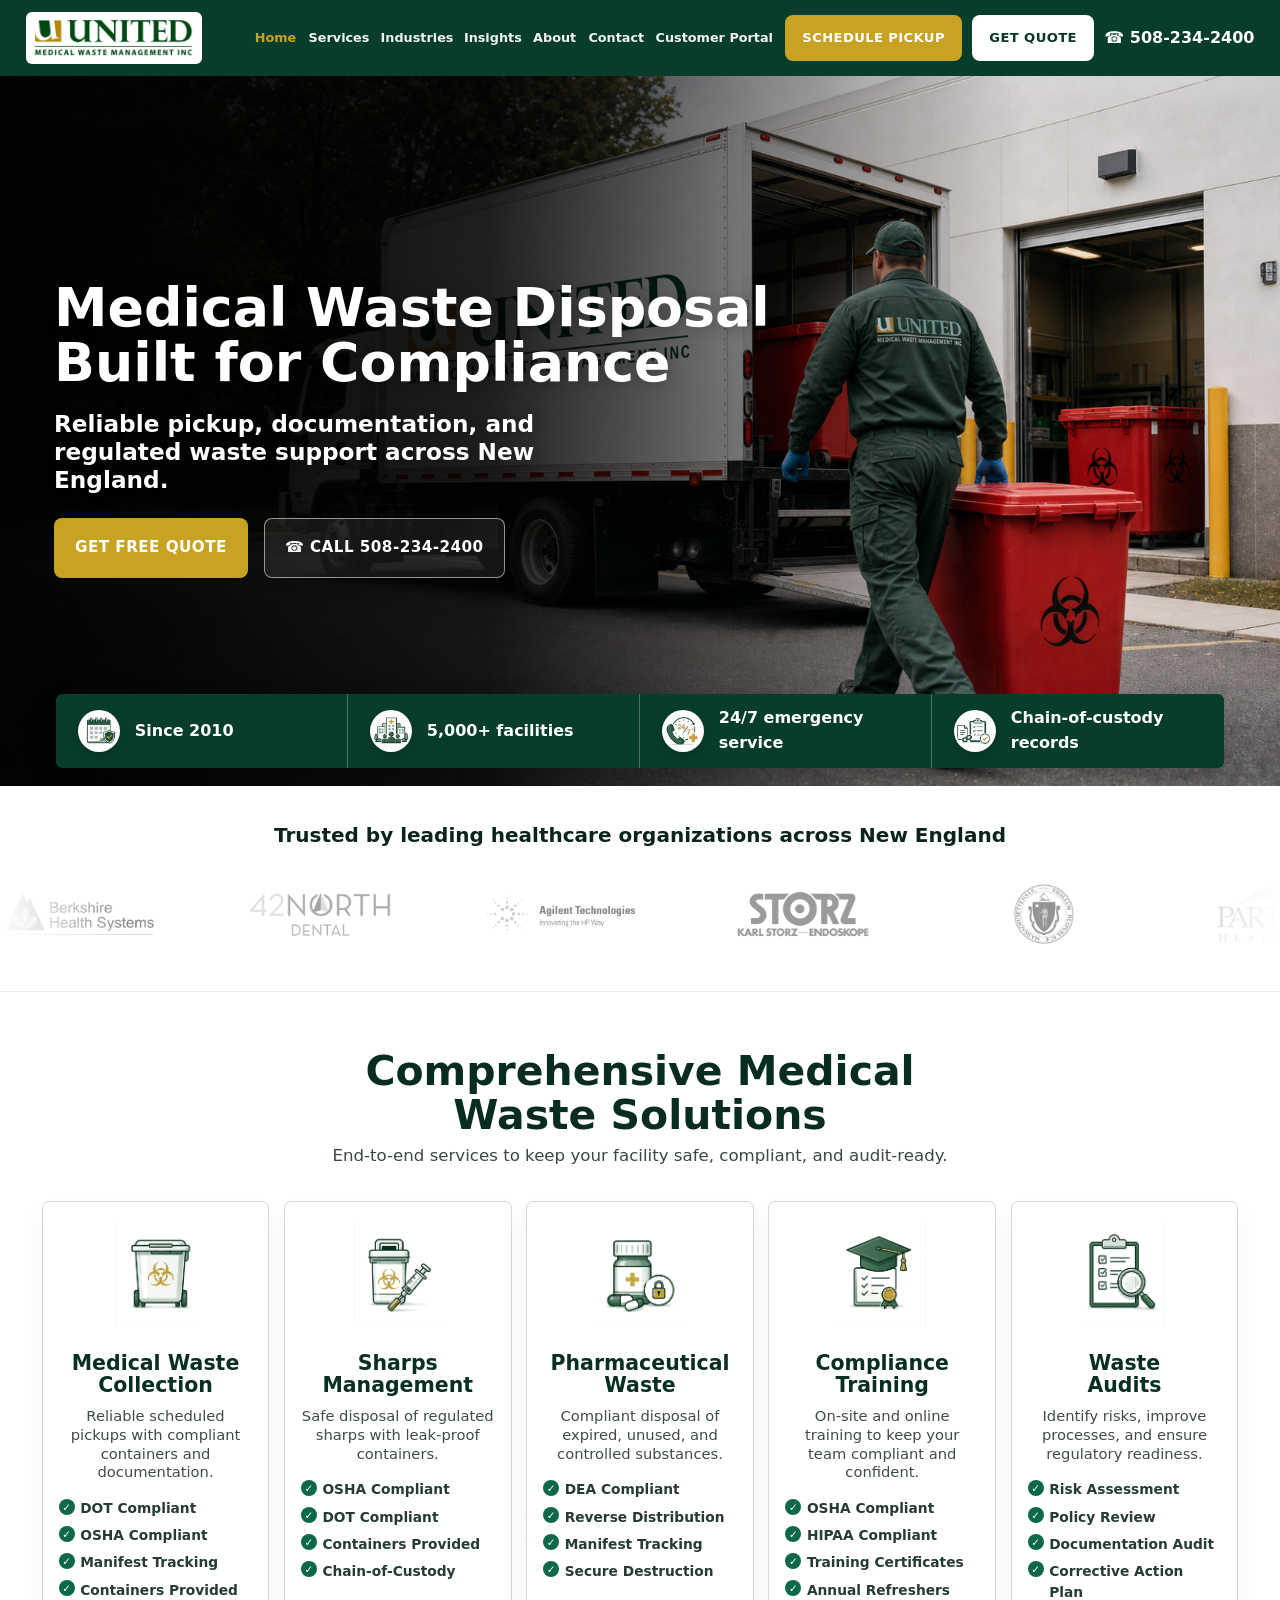
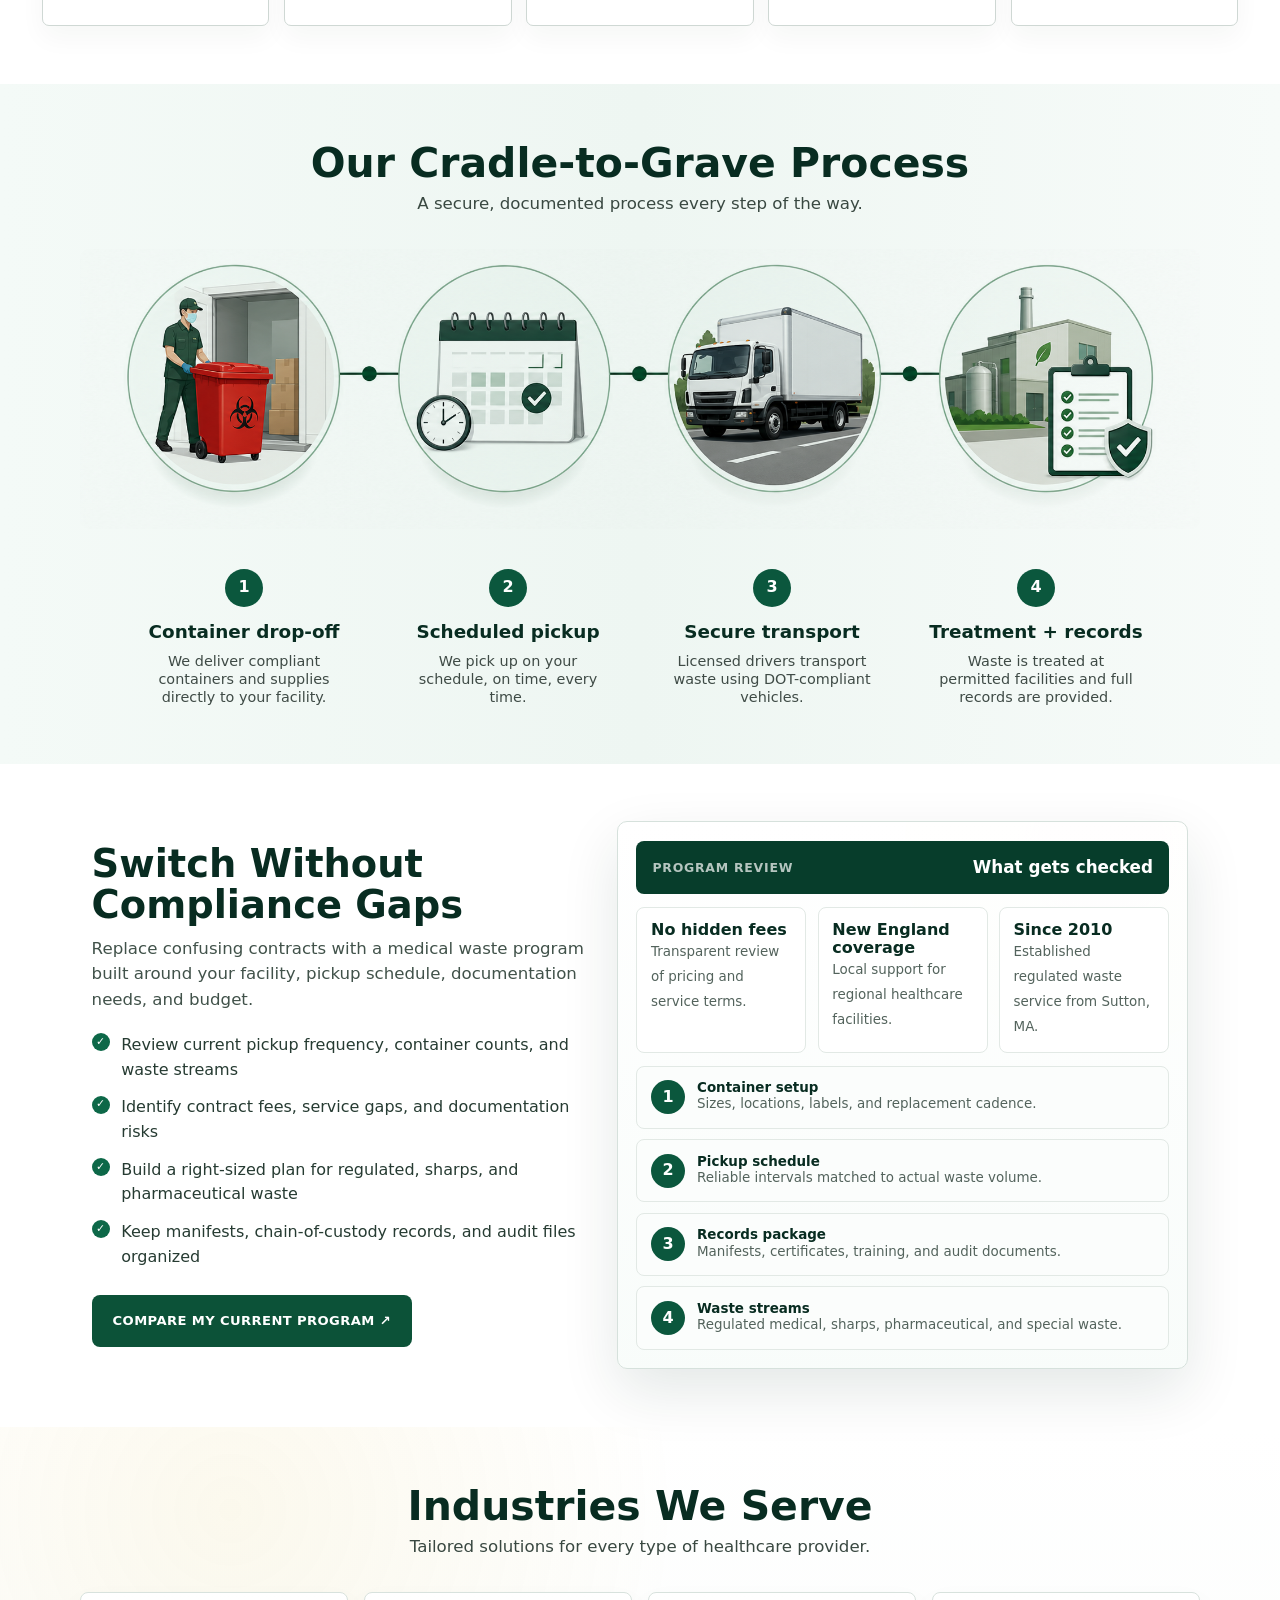
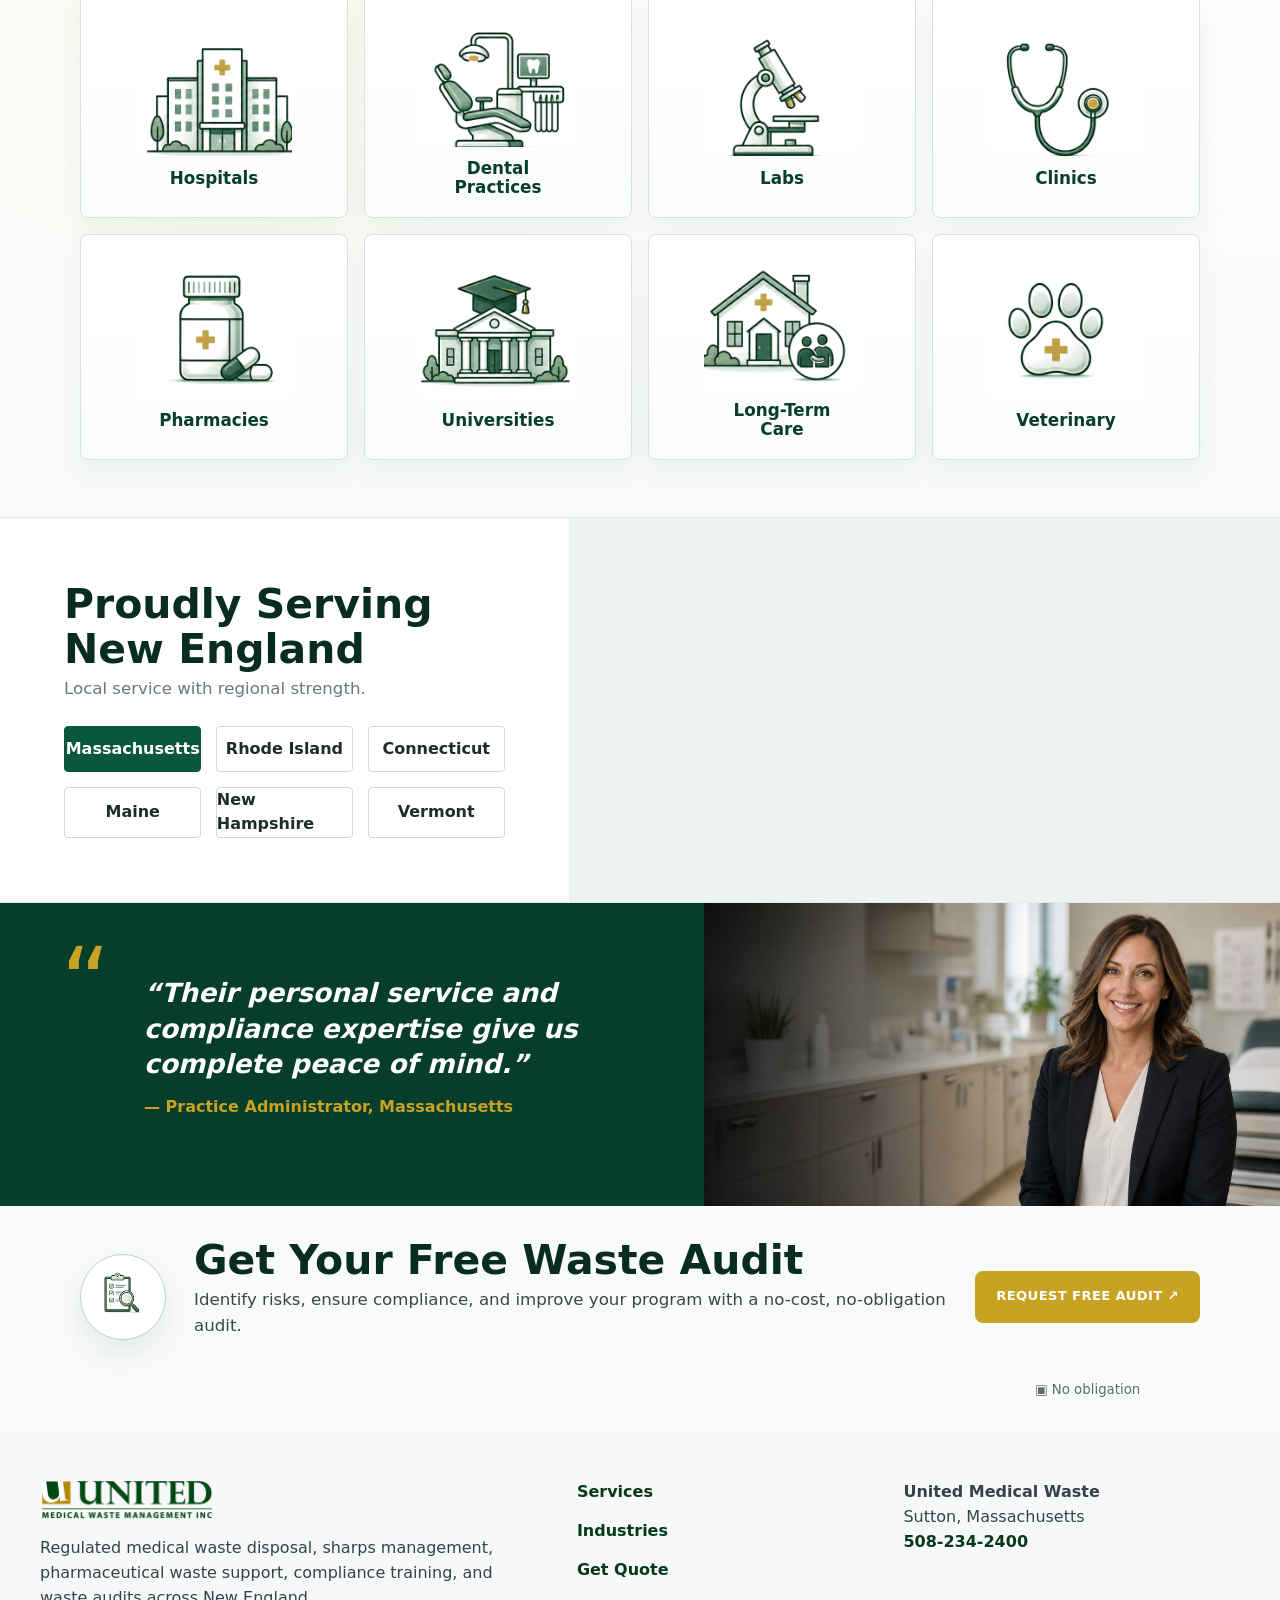
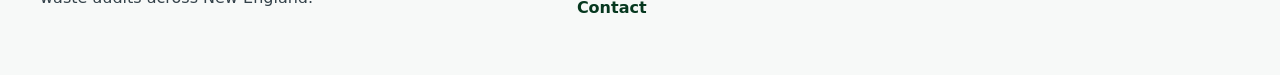
==== commit 7f1efa5d: "Add branded AI hero image" ====
--- a/index.html
+++ b/index.html
@@ -11,7 +11,7 @@
   <body class="concept-home">
     <a class="skip-link" href="#main">Skip to content</a>
     <header class="site-header concept-header" data-header>
-      <a class="concept-brand concept-brand-original" href="index.html" aria-label="United Medical Waste home">
+      <a class="concept-brand concept-brand-original" href="./" aria-label="United Medical Waste home">
         <img src="assets/images/united-logo.png" alt="United Medical Waste" width="174" height="40">
       </a>
       <button class="nav-toggle" type="button" aria-expanded="false" aria-controls="site-nav" data-nav-toggle>
@@ -20,30 +20,30 @@
         <span class="sr-only">Open menu</span>
       </button>
       <nav class="site-nav" id="site-nav" data-nav>
-        <a href="index.html" aria-current="page">Home</a>
-        <a href="services/index.html">Services</a>
-        <a href="industries/index.html">Industries</a>
-        <a href="insights/index.html">Insights</a>
-        <a href="about/index.html">About</a>
-        <a href="contact/index.html">Contact</a>
-        <a href="customer-portal/index.html">Customer Portal</a>
+        <a href="./" aria-current="page">Home</a>
+        <a href="services/">Services</a>
+        <a href="industries/">Industries</a>
+        <a href="insights/">Insights</a>
+        <a href="about/">About</a>
+        <a href="contact/">Contact</a>
+        <a href="customer-portal/">Customer Portal</a>
       </nav>
       <div class="header-actions">
-        <a class="button button-primary" href="contact/index.html">Schedule Pickup</a>
-        <a class="button button-light" href="quote/index.html">Get Quote</a>
+        <a class="button button-primary" href="contact/">Schedule Pickup</a>
+        <a class="button button-light" href="quote/">Get Quote</a>
         <a class="header-phone" href="tel:+15082342400">☎ 508-234-2400</a>
       </div>
     </header>
 
     <main id="main">
       <section class="concept-hero">
-        <img class="concept-hero-image" src="assets/images/hero-concept-medical-waste.png" alt="United Medical Waste service truck and worker handling a red regulated waste container at a healthcare loading area" width="1680" height="945">
+        <img class="concept-hero-image" src="assets/images/hero-united-logo-branded.png" alt="United Medical Waste branded service truck and uniformed worker handling a red regulated waste container at a healthcare loading area" width="1680" height="945">
         <div class="concept-hero-overlay"></div>
         <div class="concept-hero-content reveal">
           <h1><span>Medical Waste Disposal</span><span>Built for Compliance</span></h1>
           <p>Reliable pickup, documentation, and regulated waste support across New England.</p>
           <div class="hero-actions">
-            <a class="button button-primary button-large" href="quote/index.html">Get Free Quote</a>
+            <a class="button button-primary button-large" href="quote/">Get Free Quote</a>
             <a class="button button-ghost button-large" href="tel:+15082342400">☎ Call 508-234-2400</a>
           </div>
         </div>
@@ -166,7 +166,7 @@
             <li>Build a right-sized plan for regulated, sharps, and pharmaceutical waste</li>
             <li>Keep manifests, chain-of-custody records, and audit files organized</li>
           </ul>
-          <a class="button button-dark button-large" href="quote/index.html">Compare My Current Program ↗</a>
+          <a class="button button-dark button-large" href="quote/">Compare My Current Program ↗</a>
         </div>
         <div class="switch-panel" aria-label="Waste program review highlights">
           <div class="switch-panel-header">
@@ -263,7 +263,7 @@
           <h2>Get Your Free Waste Audit</h2>
           <p>Identify risks, ensure compliance, and improve your program with a no-cost, no-obligation audit.</p>
         </div>
-        <a class="button button-primary button-large" href="quote/index.html">Request Free Audit ↗</a>
+        <a class="button button-primary button-large" href="quote/">Request Free Audit ↗</a>
         <small>▣ No obligation</small>
       </section>
     </main>
@@ -274,10 +274,10 @@
         <p>Regulated medical waste disposal, sharps management, pharmaceutical waste support, compliance training, and waste audits across New England.</p>
       </div>
       <nav aria-label="Footer">
-        <a href="services/index.html">Services</a>
-        <a href="industries/index.html">Industries</a>
-        <a href="quote/index.html">Get Quote</a>
-        <a href="contact/index.html">Contact</a>
+        <a href="services/">Services</a>
+        <a href="industries/">Industries</a>
+        <a href="quote/">Get Quote</a>
+        <a href="contact/">Contact</a>
       </nav>
       <address>
         <strong>United Medical Waste</strong><br>
